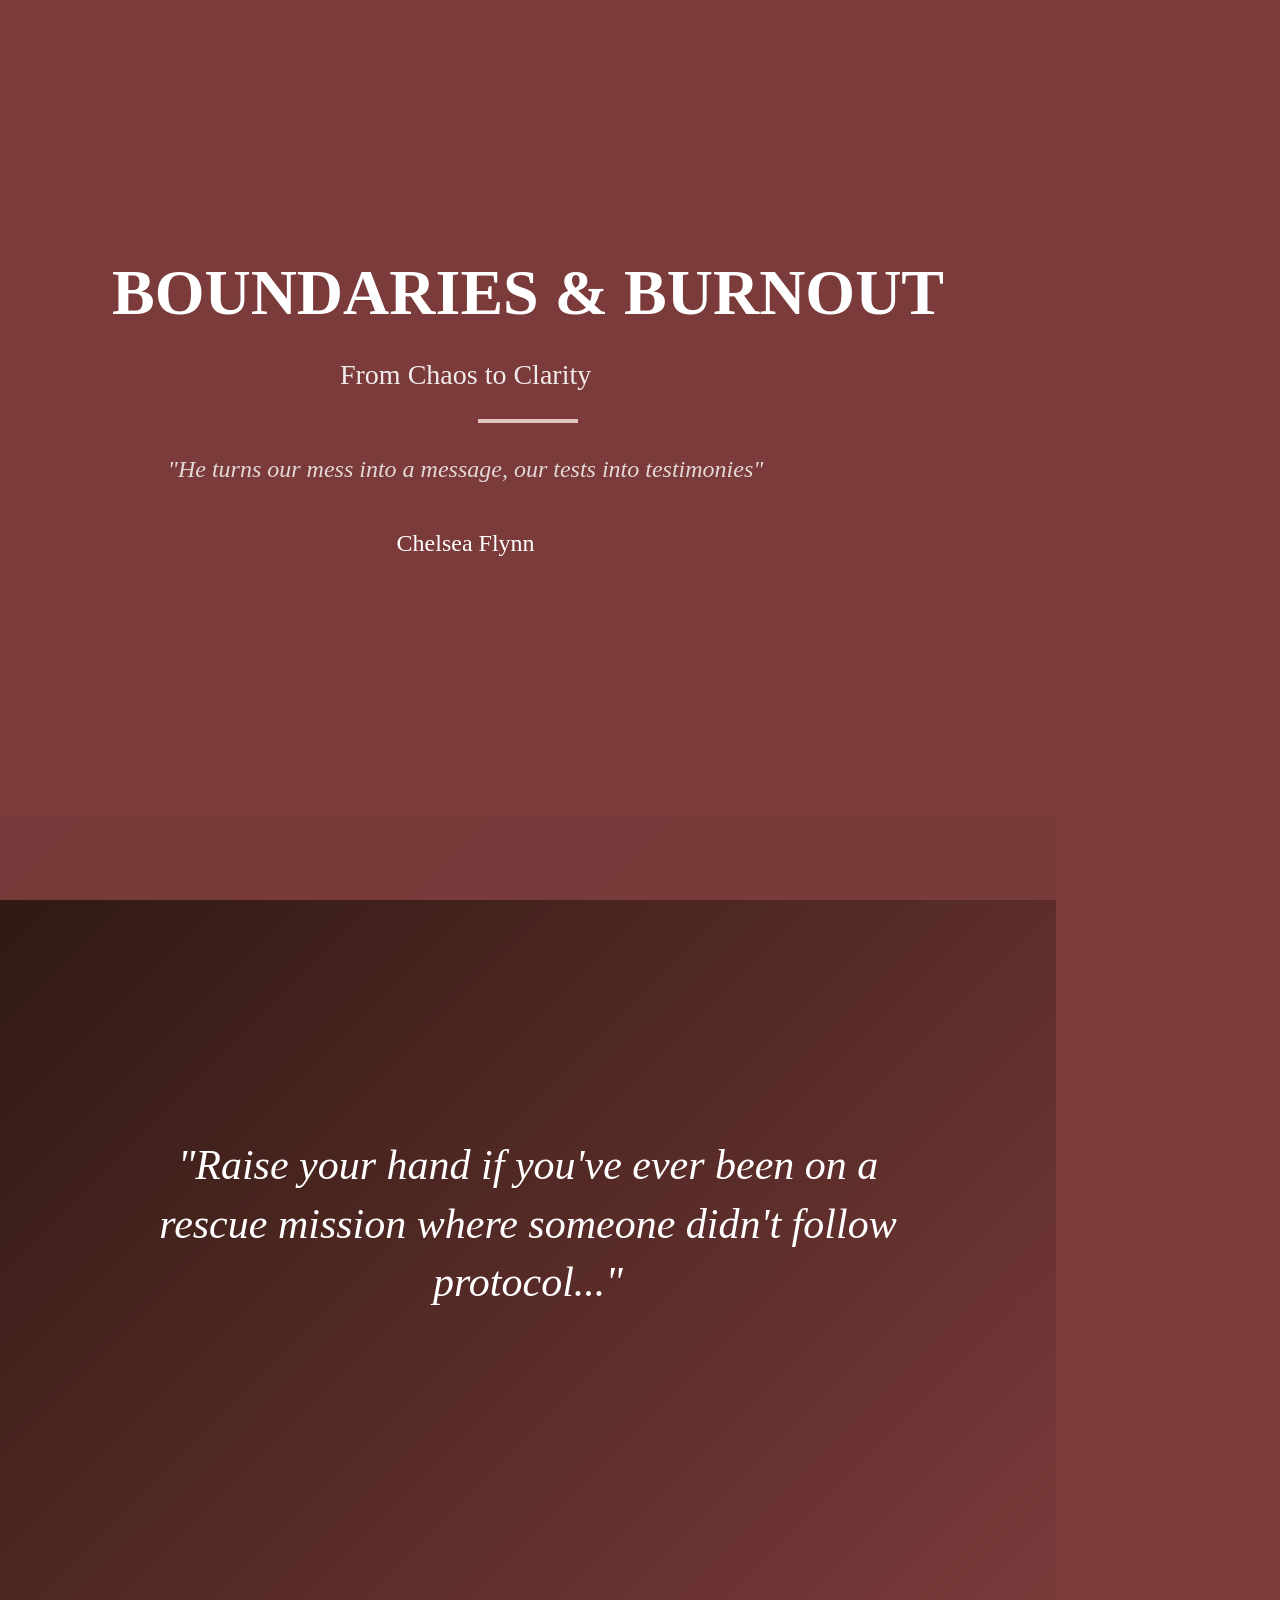
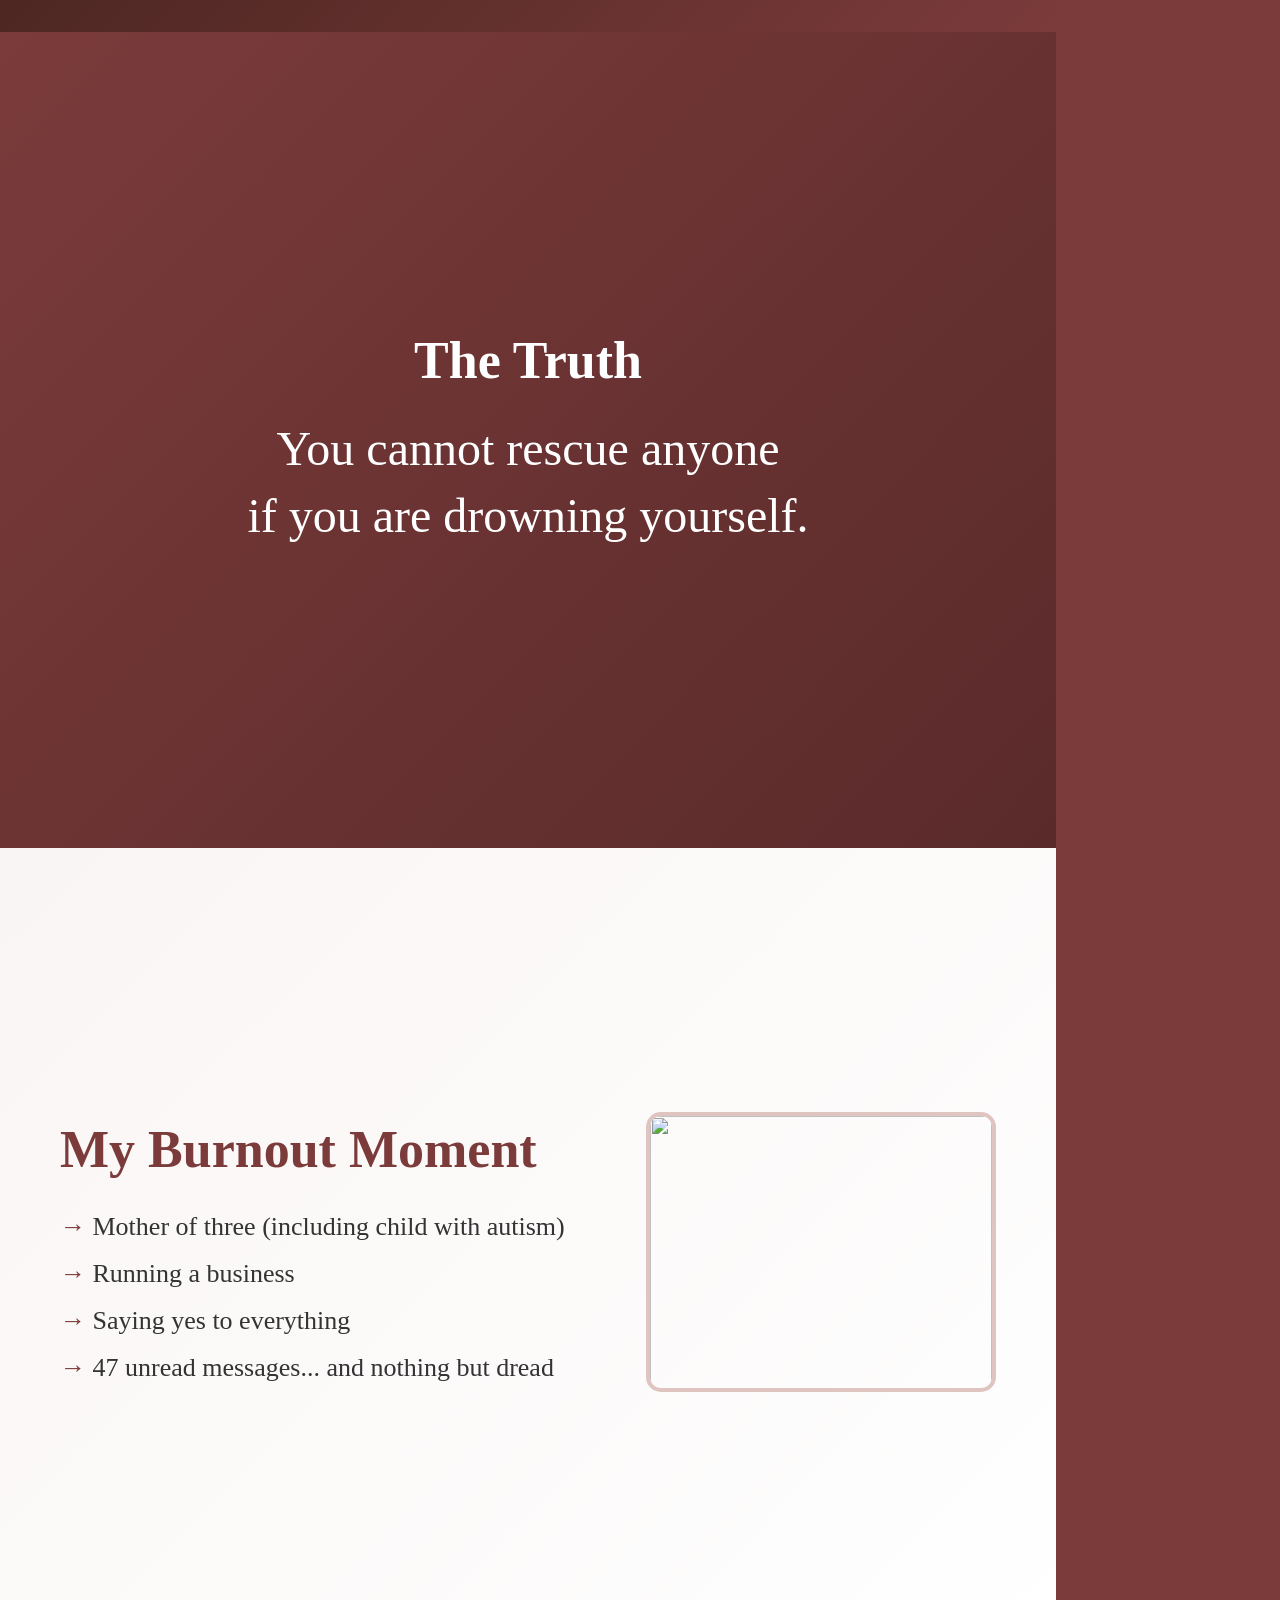
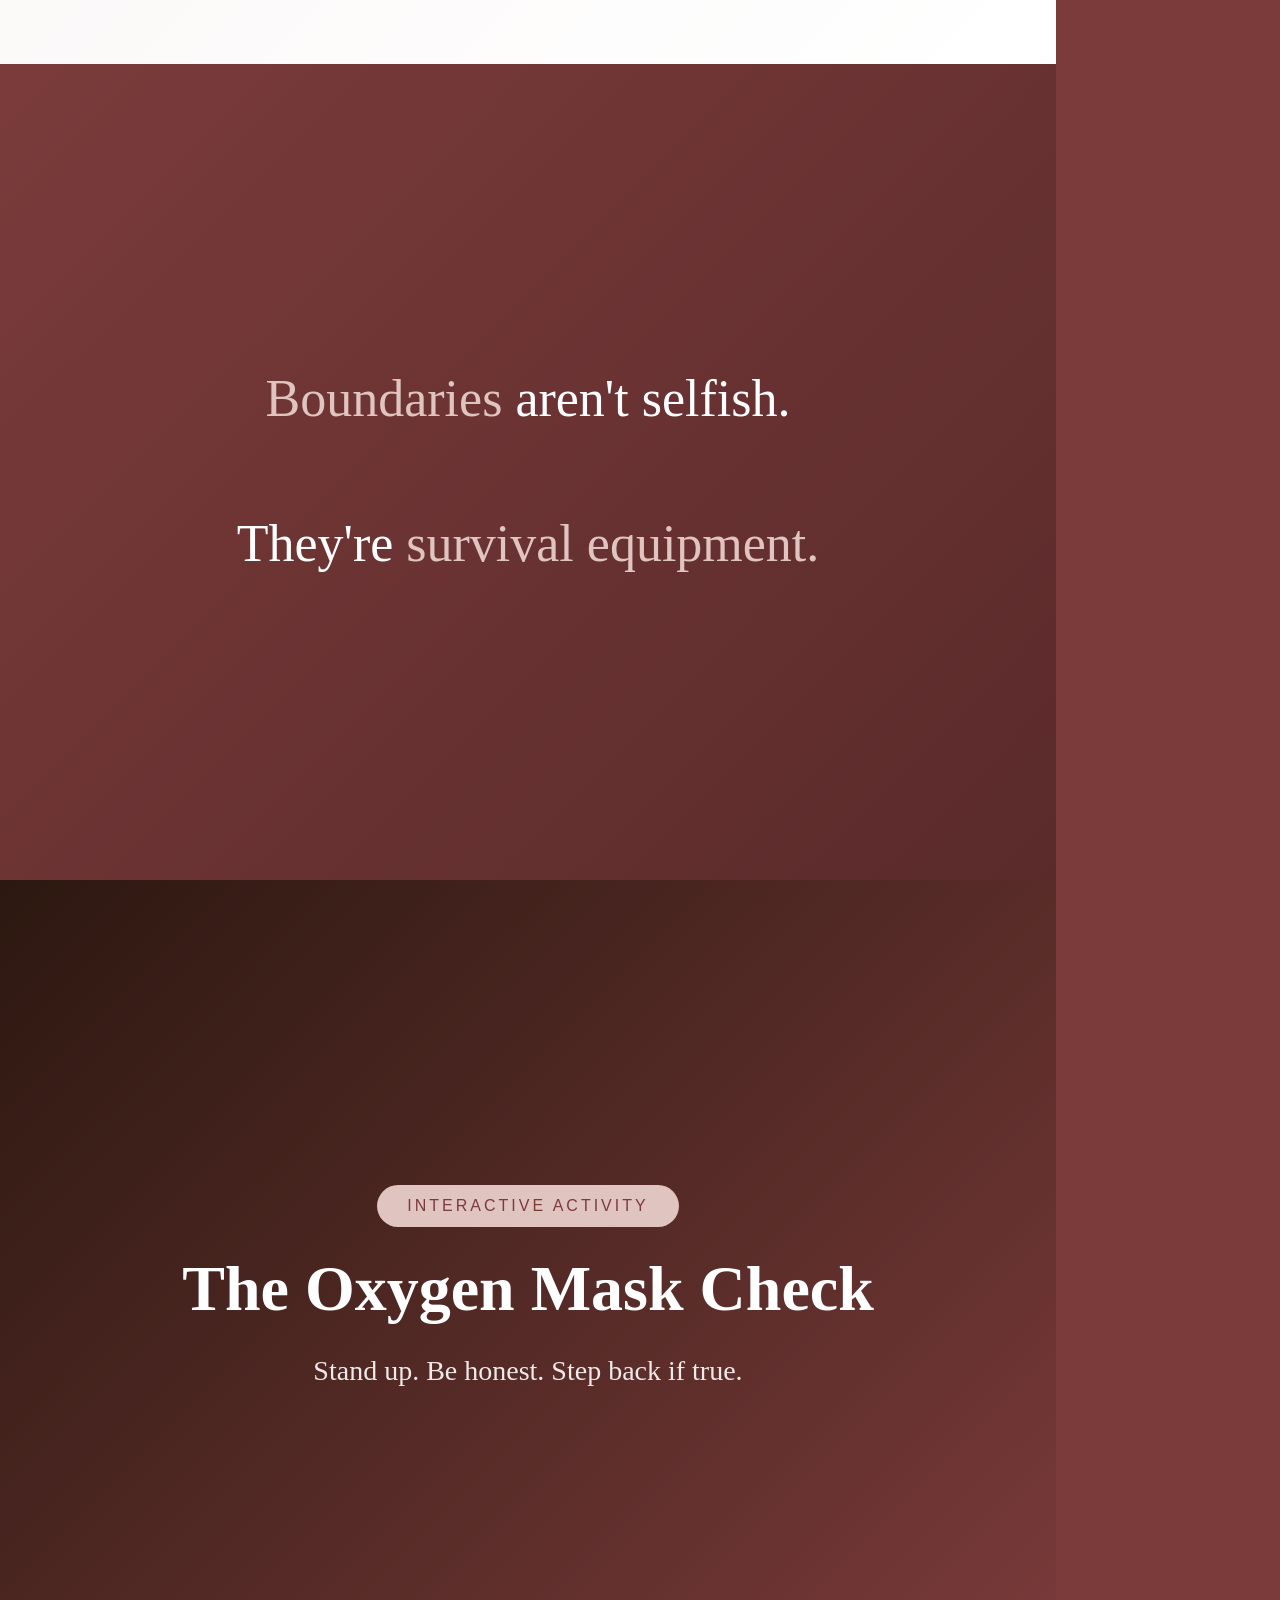
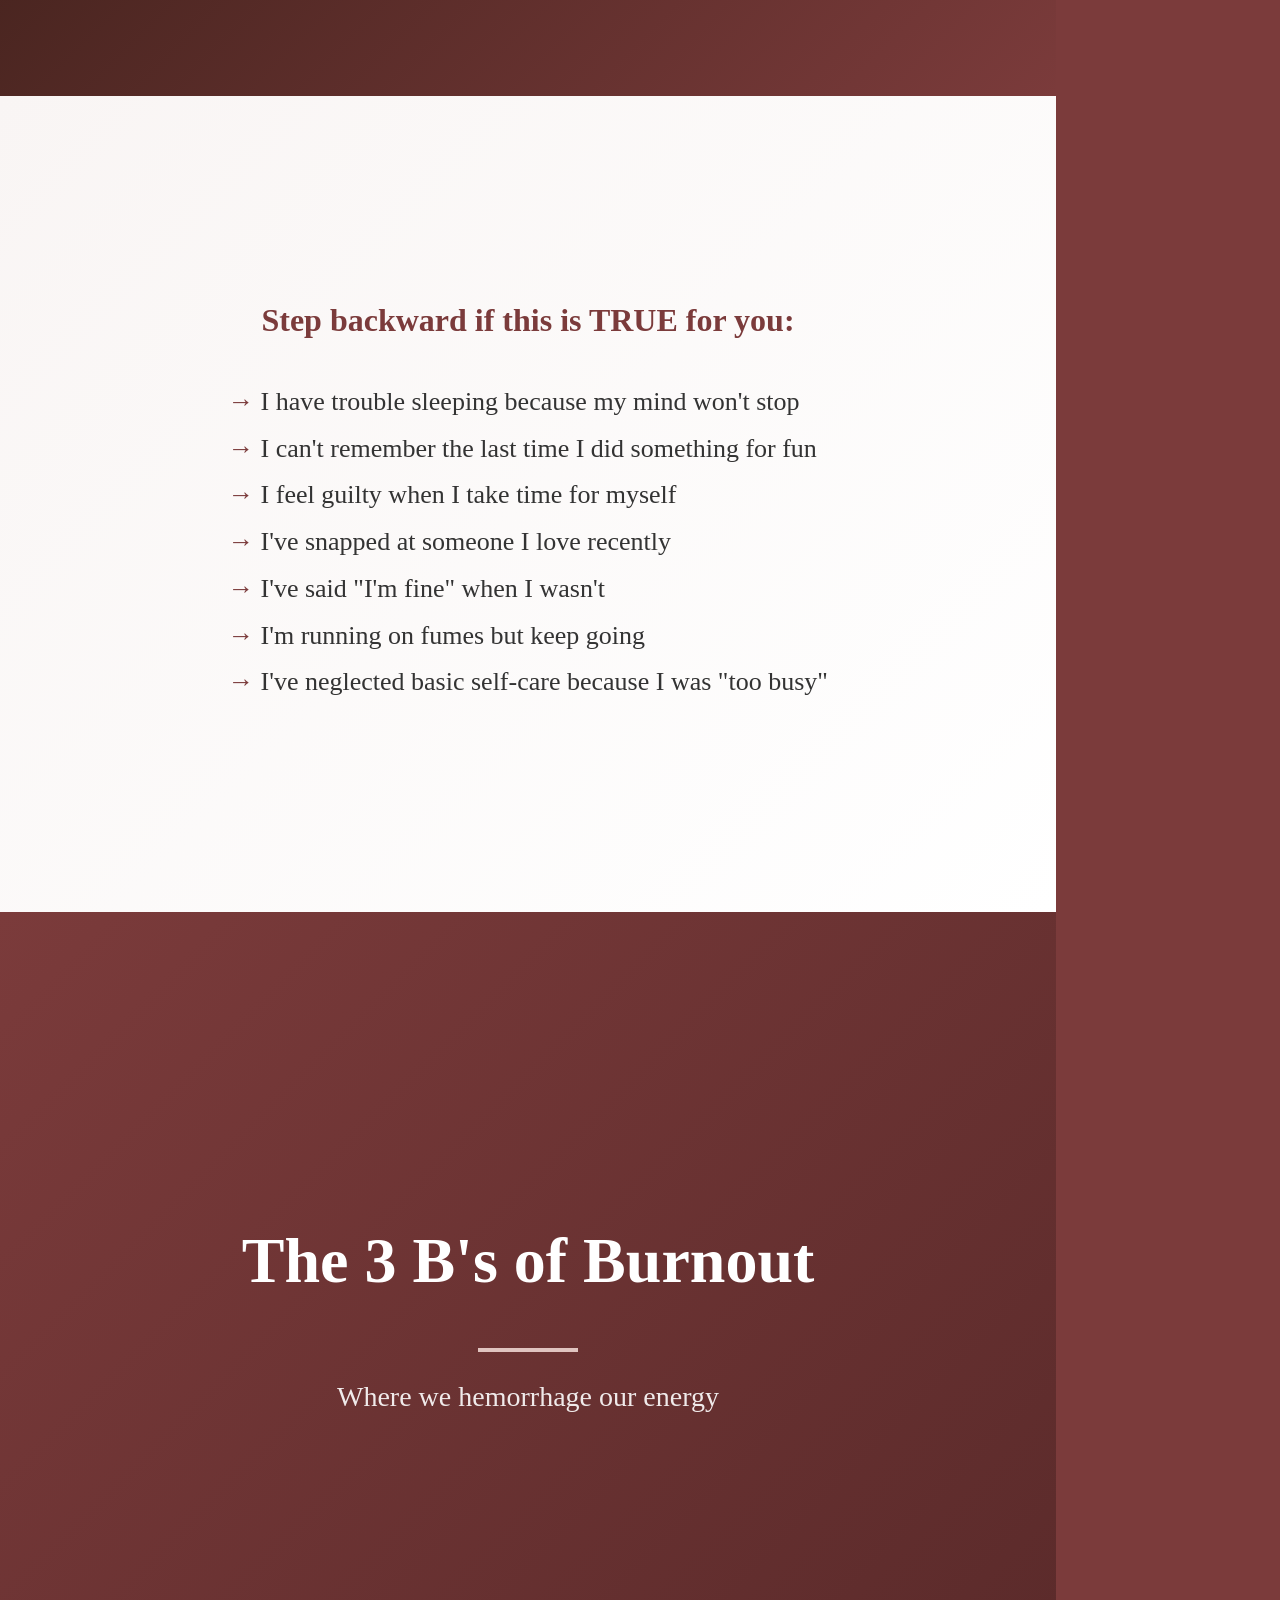
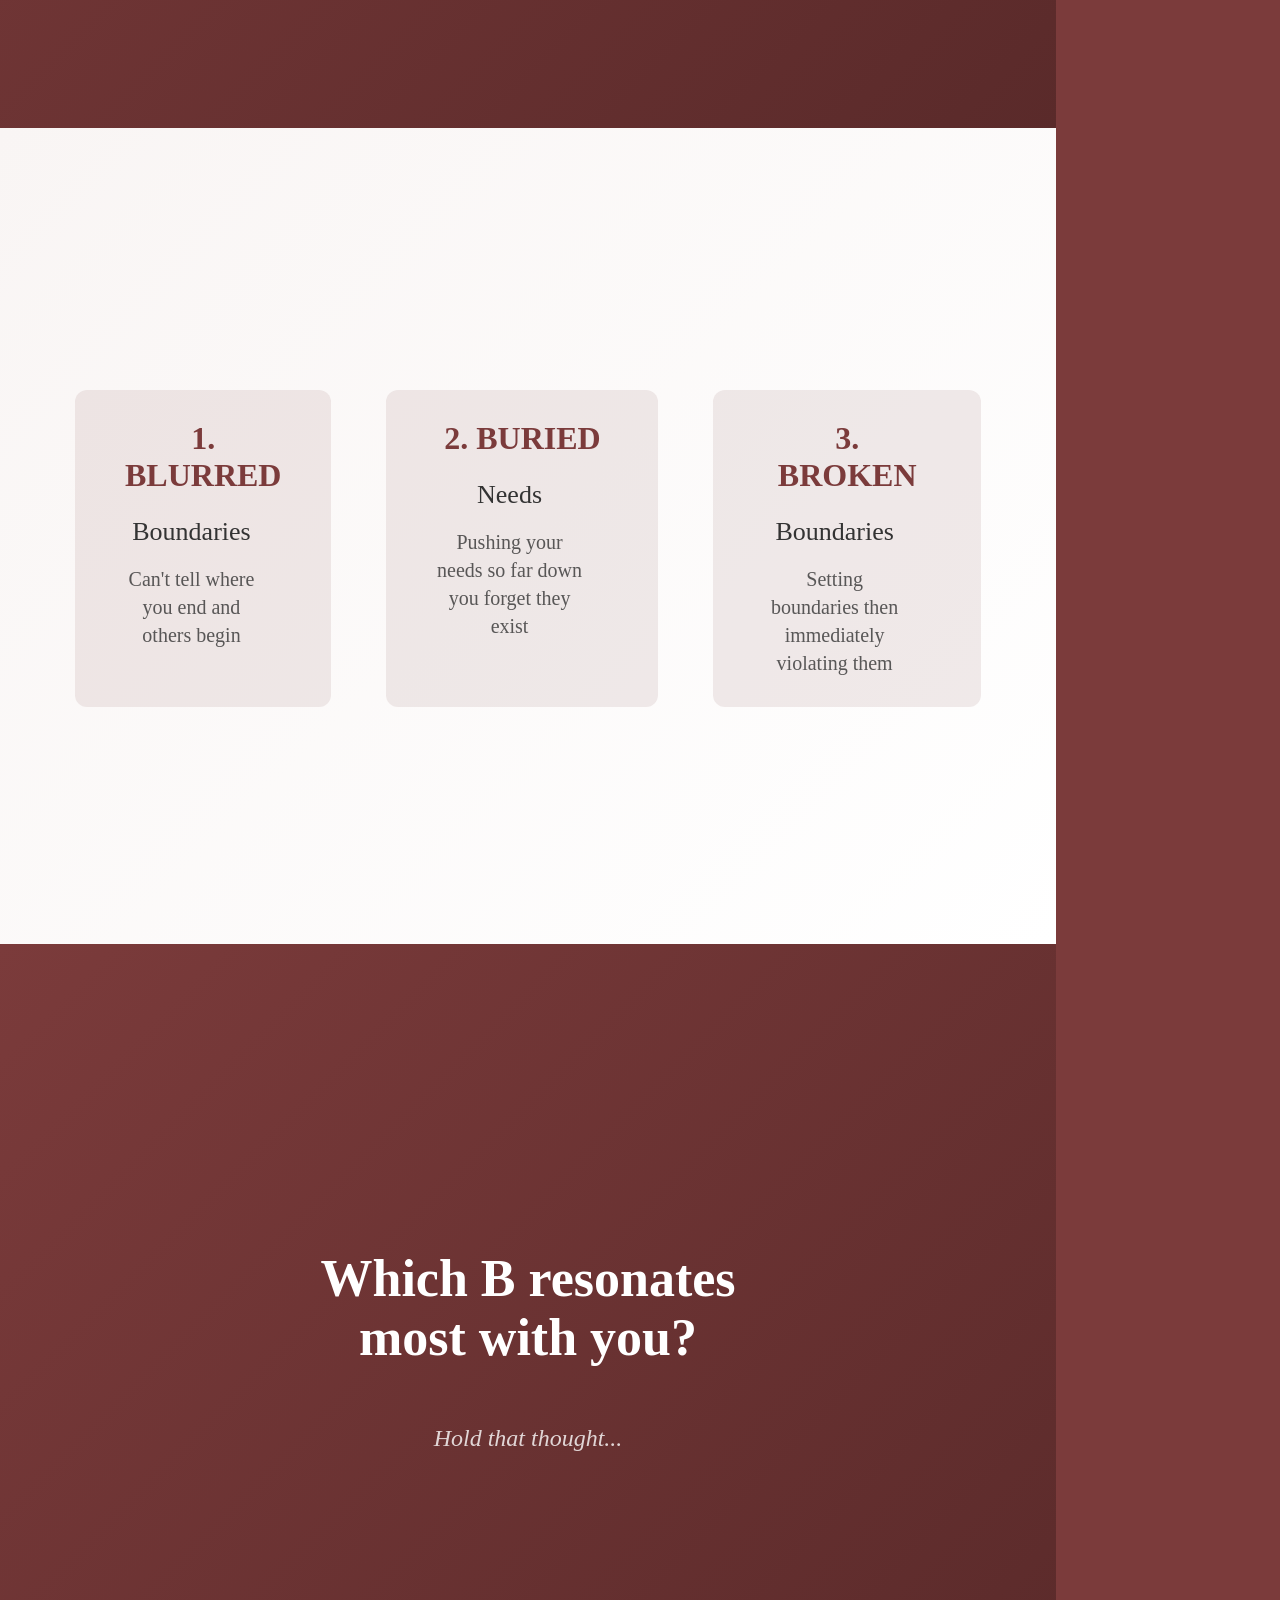
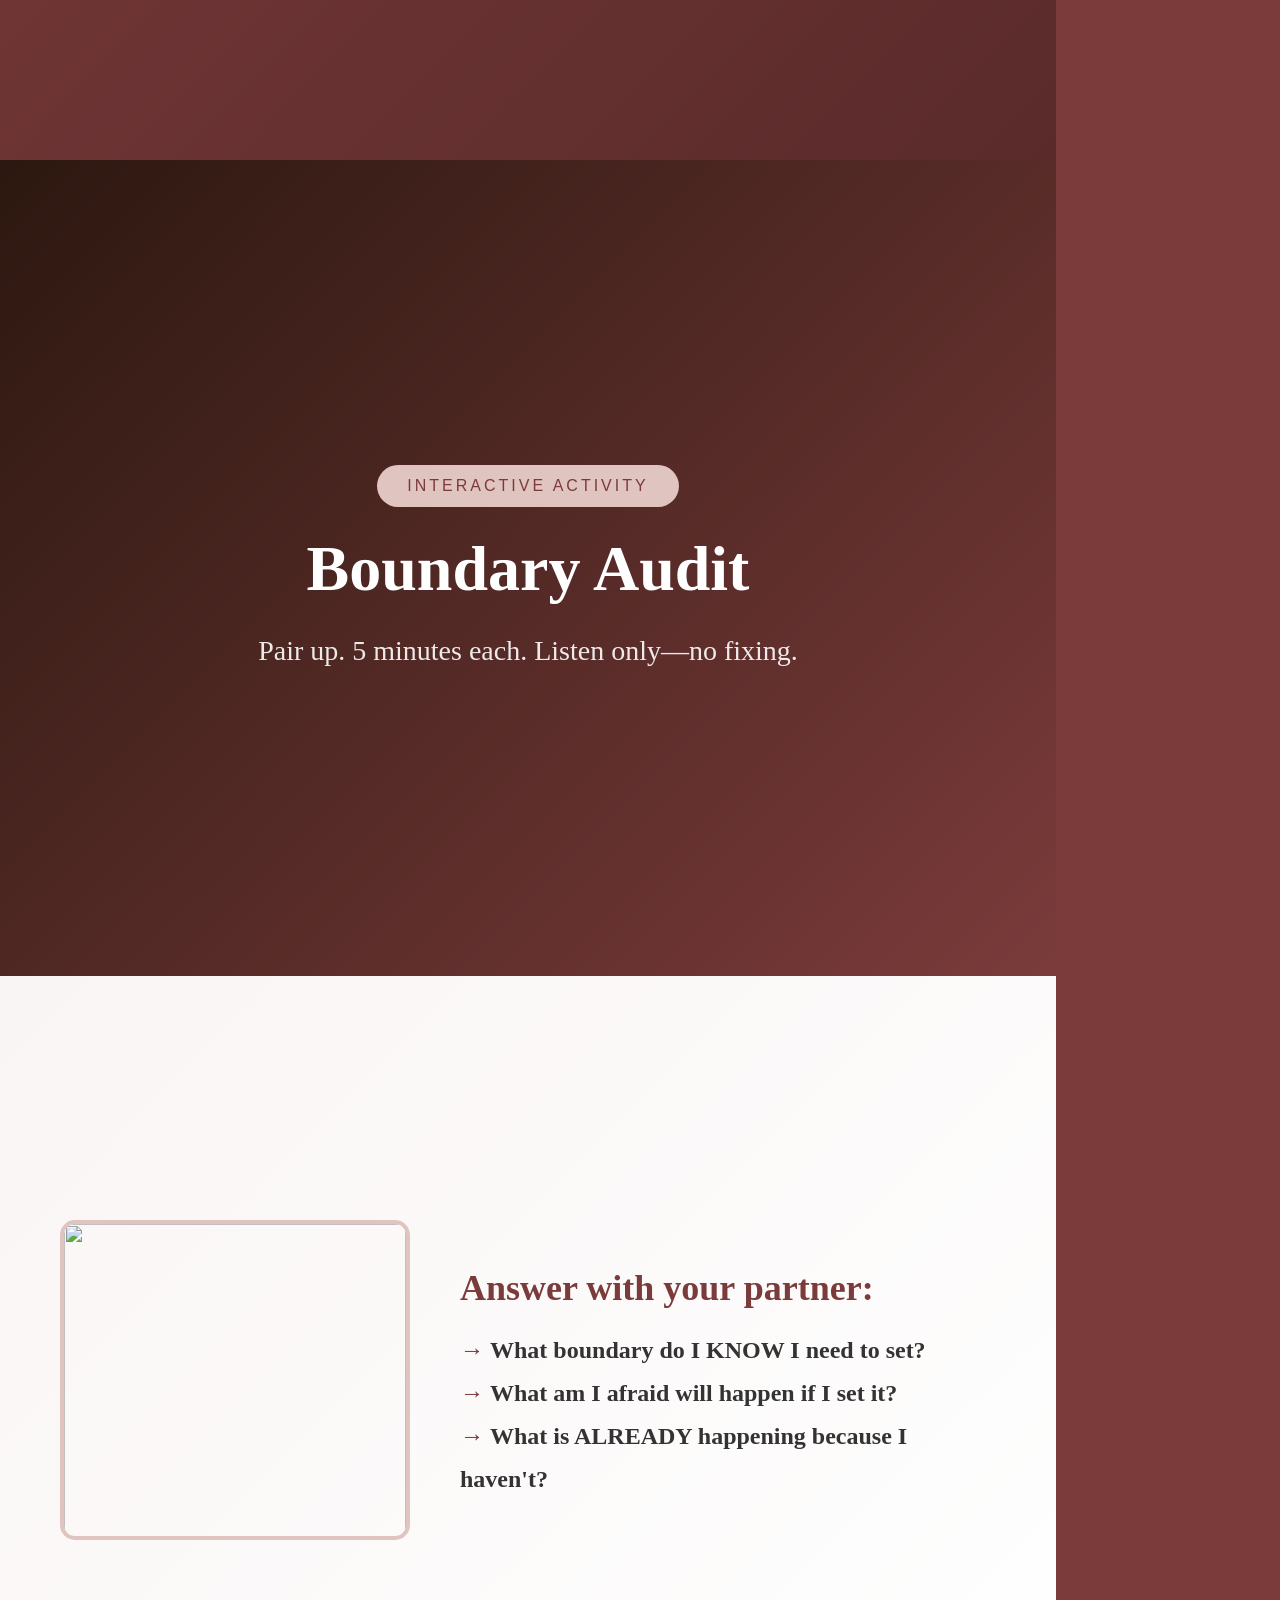
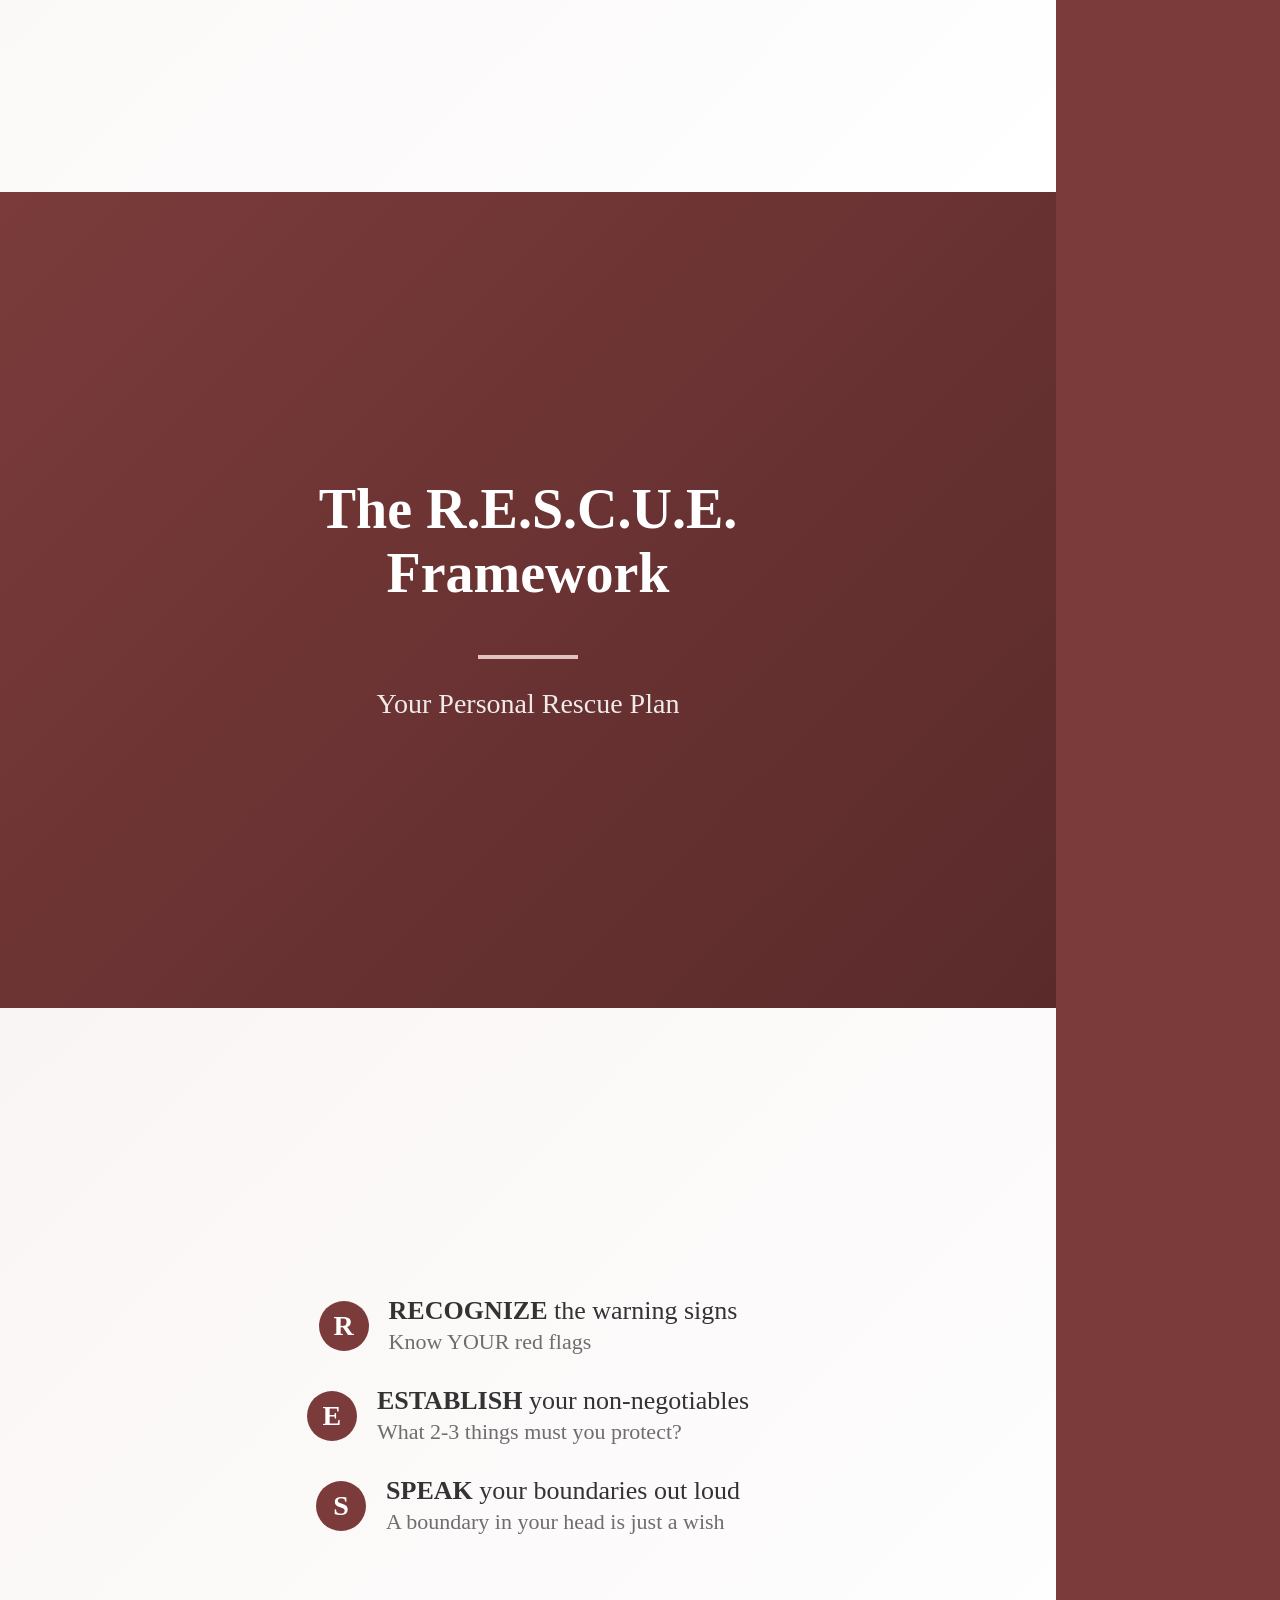
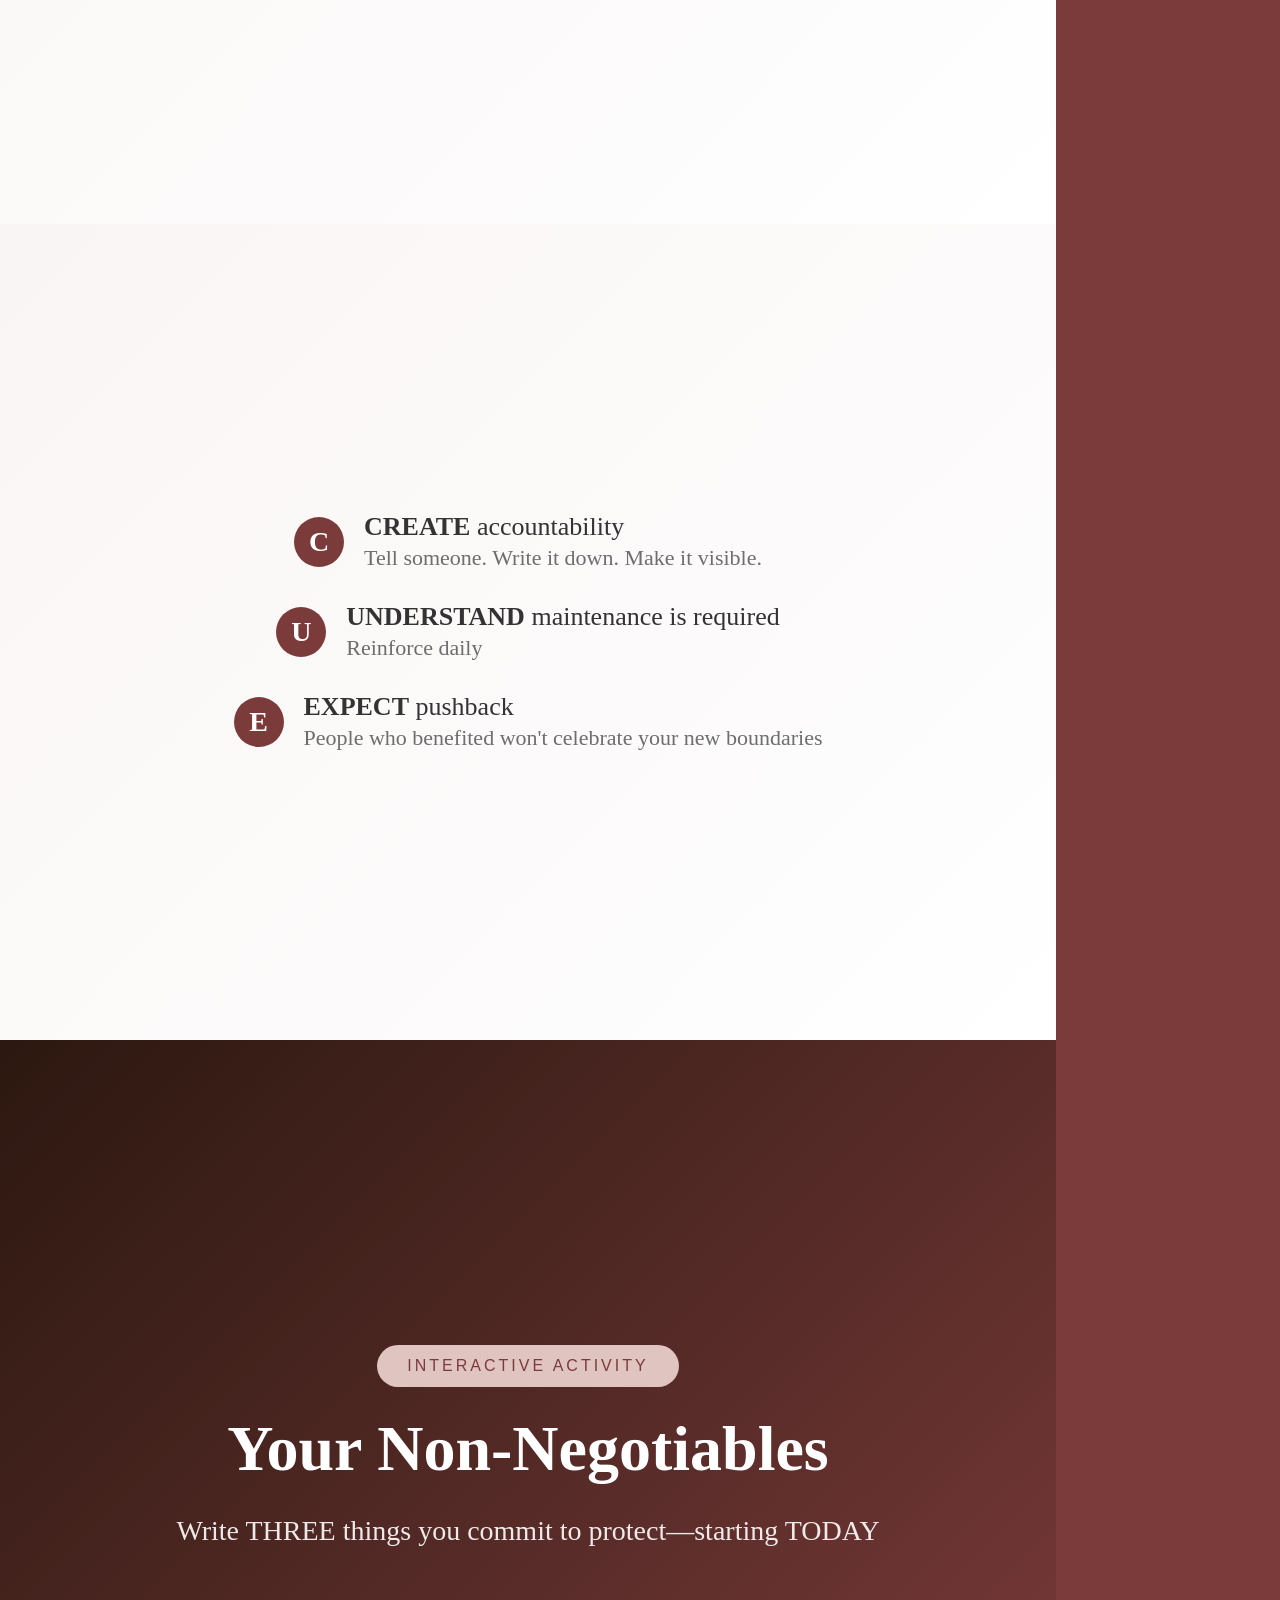
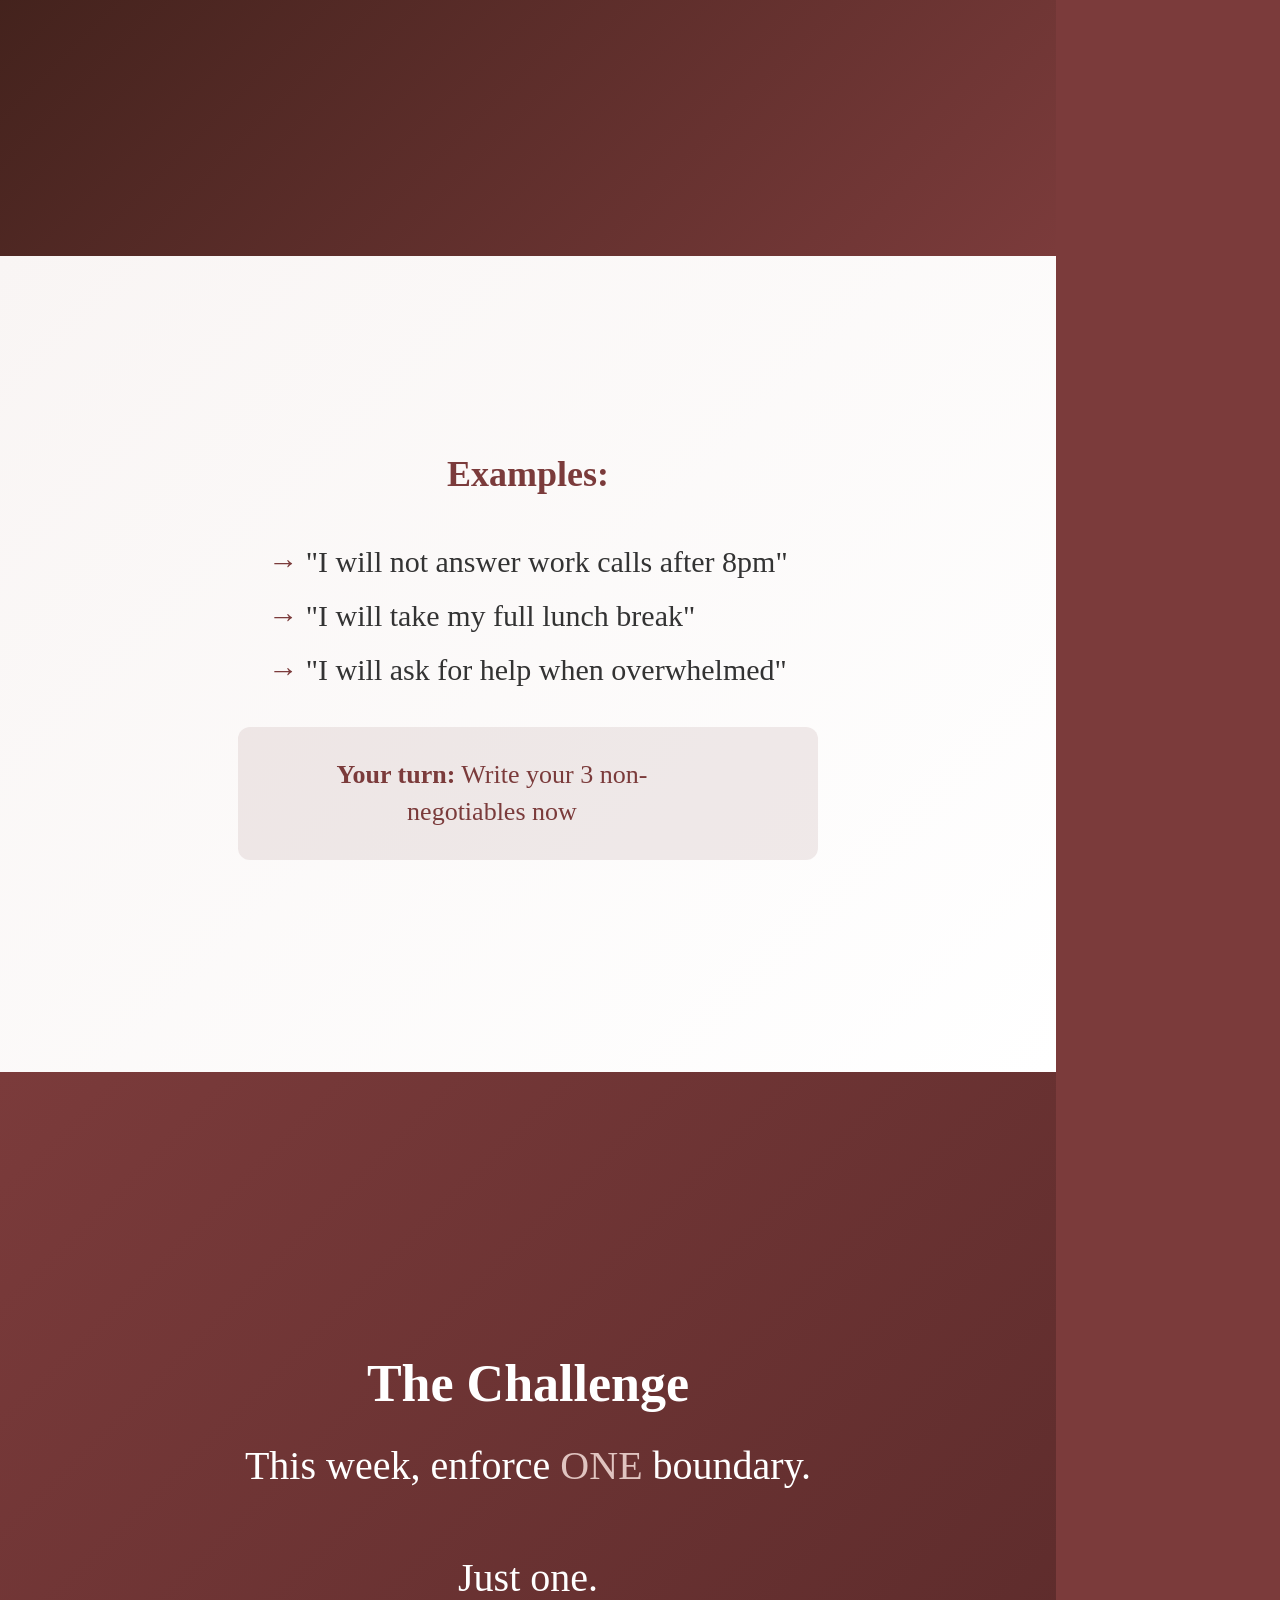
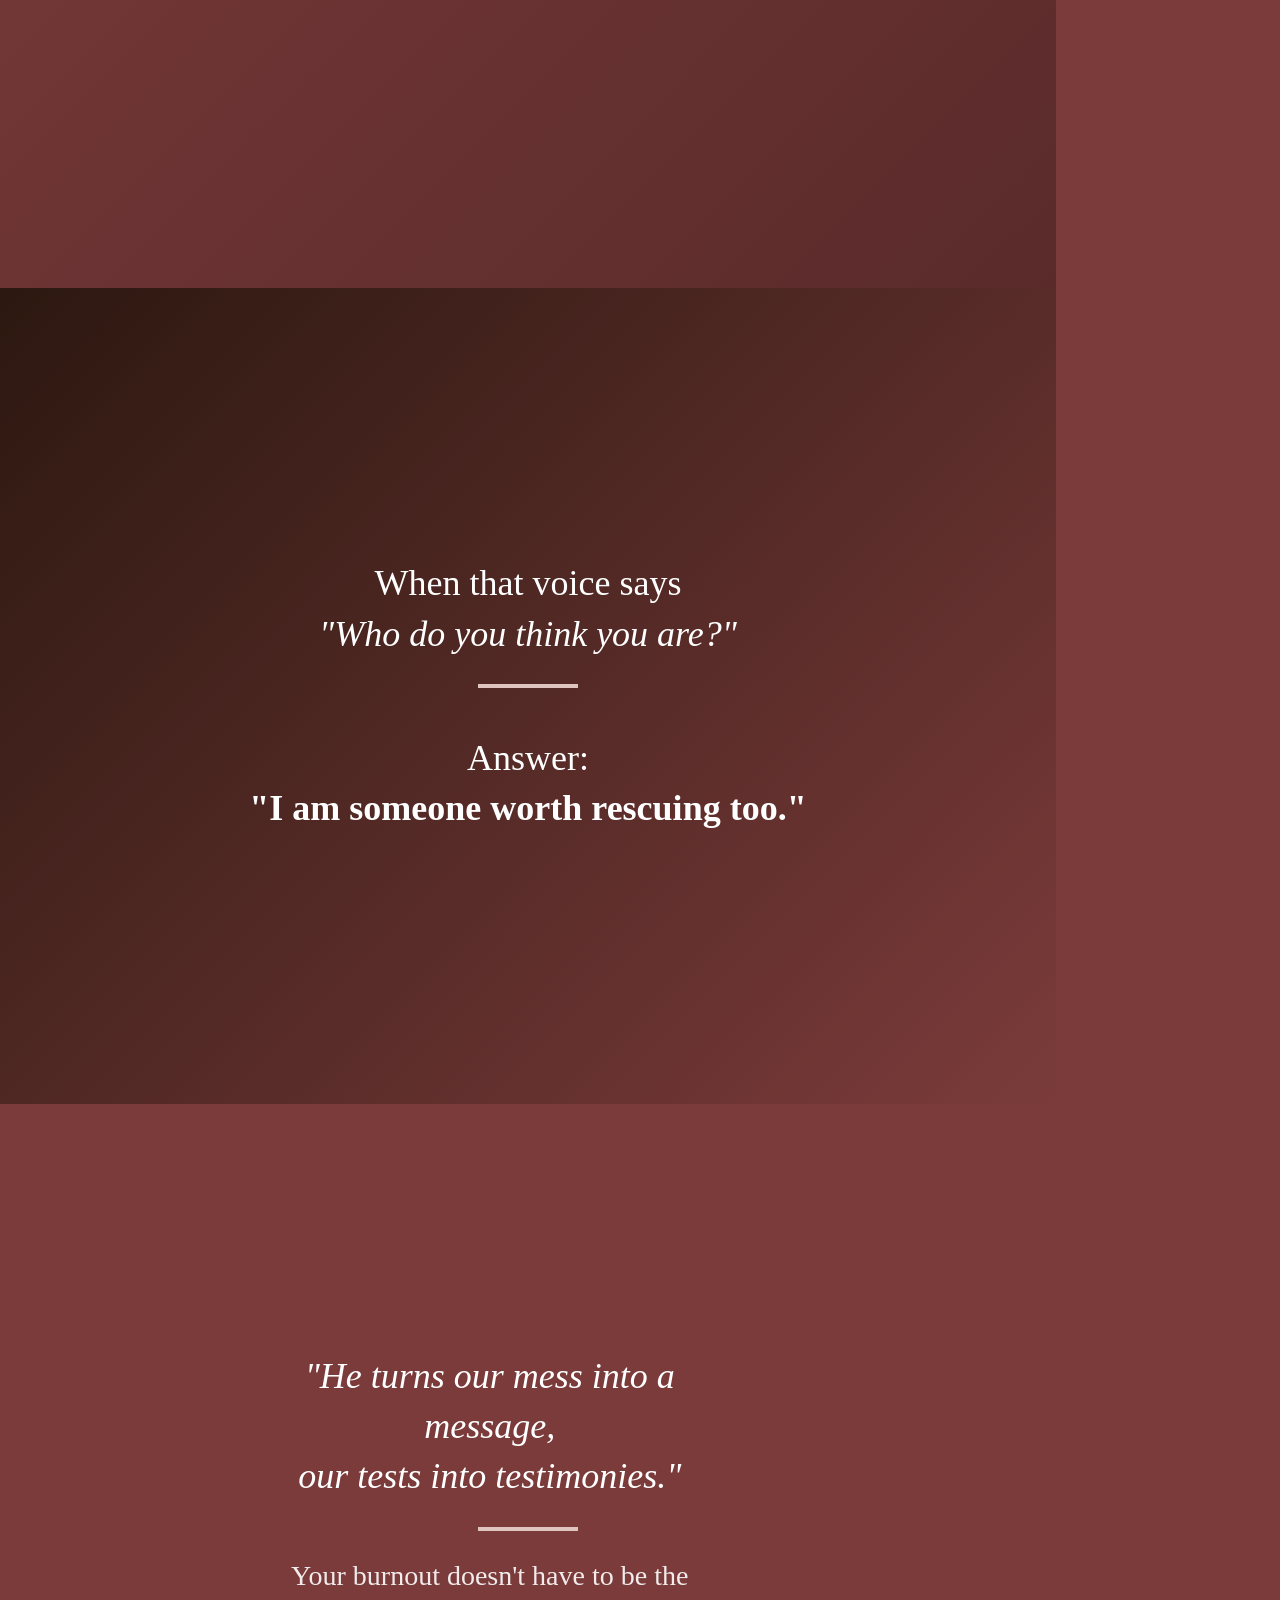
==== slides_local.html @ 6c18e359 "auto-commit for f5fe70f5-9ac1-49d2-8e41-9dcc37168f36" ====
<!DOCTYPE html>
<html>
<head>
<style>
* { margin: 0; padding: 0; box-sizing: border-box; }
html, body { width: 11in; background: #7B3B3B; }
.s { 
    width: 11in; 
    height: 8.5in; 
    background: linear-gradient(135deg, #7B3B3B, #5a2a2a); 
    display: flex; 
    flex-direction: column; 
    justify-content: center; 
    align-items: center; 
    padding: 40px 60px;
    color: white;
    font-family: Georgia, serif;
    text-align: center;
}
.s.light { background: linear-gradient(135deg, #F9F5F4, #fff); color: #333; }
.s.alt { background: linear-gradient(135deg, #2c1810, #7B3B3B); }
h1 { font-size: 64px; margin-bottom: 25px; }
h2 { font-size: 52px; margin-bottom: 25px; }
h3 { font-size: 36px; margin-bottom: 20px; }
p { font-size: 32px; line-height: 1.4; max-width: 85%; }
.subtitle { font-size: 28px; opacity: 0.9; }
.tagline { font-style: italic; font-size: 24px; margin-top: 30px; opacity: 0.8; }
ul { text-align: left; font-size: 28px; line-height: 1.8; list-style: none; }
ul li:before { content: "→ "; color: #E0C4C0; }
.s.light ul li:before { color: #7B3B3B; }
.box { background: rgba(255,255,255,0.15); padding: 30px 50px; border-radius: 12px; margin: 15px; }
.s.light .box { background: rgba(123,59,59,0.1); }
.divider { width: 100px; height: 4px; background: #E0C4C0; margin: 25px auto; }
.cols { display: flex; gap: 25px; margin-top: 25px; }
.col { flex: 1; }
.badge { background: #E0C4C0; color: #7B3B3B; padding: 12px 30px; border-radius: 25px; font-size: 16px; text-transform: uppercase; letter-spacing: 3px; margin-bottom: 25px; font-family: Arial, sans-serif; }
.letter { background: #E0C4C0; color: #7B3B3B; width: 50px; height: 50px; border-radius: 50%; display: inline-flex; align-items: center; justify-content: center; font-weight: bold; font-size: 28px; margin-right: 20px; }
.s.light .letter { background: #7B3B3B; color: white; }
.framework { text-align: left; font-size: 26px; margin: 15px 0; display: flex; align-items: center; }
.photo { width: 250px; height: 250px; border-radius: 50%; object-fit: cover; border: 5px solid #E0C4C0; margin: 20px; }
.photo-rect { width: 100%; max-width: 400px; height: 280px; object-fit: cover; border-radius: 15px; border: 4px solid #E0C4C0; }
.two-col { display: flex; align-items: center; gap: 50px; width: 100%; }
.two-col .text { flex: 1; text-align: left; }
.two-col .img { flex: 0 0 350px; }
@media print { .s { page-break-after: always; } }
</style>
</head>
<body>

<div class="s" style="background-image: url('file:///app/img3.jpg'); background-size: cover; background-position: center;">
<div style="position:absolute;inset:0;background:rgba(123,59,59,0.8);"></div>
<div style="position:relative;z-index:1;text-align:center;">
<h1>BOUNDARIES & BURNOUT</h1>
<p class="subtitle">From Chaos to Clarity</p>
<div class="divider"></div>
<p class="tagline">"He turns our mess into a message, our tests into testimonies"</p>
<p style="margin-top:40px;font-size:24px;">Chelsea Flynn</p>
</div>
</div>

<div class="s alt"><p style="font-size:42px; font-style:italic;">"Raise your hand if you've ever been on a rescue mission where someone didn't follow protocol..."</p></div>

<div class="s">
<h2>The Truth</h2>
<p style="font-size:48px;">You cannot rescue anyone<br>if you are drowning yourself.</p>
</div>

<div class="s light">
<div class="two-col">
<div class="text">
<h2 style="color:#7B3B3B;">My Burnout Moment</h2>
<ul style="font-size:26px;">
<li>Mother of three (including child with autism)</li>
<li>Running a business</li>
<li>Saying yes to everything</li>
<li>47 unread messages... and nothing but dread</li>
</ul>
</div>
<div class="img">
<img src="file:///app/img4.jpg" class="photo-rect">
</div>
</div>
</div>

<div class="s"><p style="font-size:52px;"><span style="color:#E0C4C0;">Boundaries</span> aren't selfish.<br><br>They're <span style="color:#E0C4C0;">survival equipment.</span></p></div>

<div class="s alt"><div class="badge">Interactive Activity</div><h1>The Oxygen Mask Check</h1><p class="subtitle">Stand up. Be honest. Step back if true.</p></div>

<div class="s light">
<h3 style="color:#7B3B3B;font-size:32px;">Step backward if this is TRUE for you:</h3>
<ul style="font-size:26px;margin-top:20px;">
<li>I have trouble sleeping because my mind won't stop</li>
<li>I can't remember the last time I did something for fun</li>
<li>I feel guilty when I take time for myself</li>
<li>I've snapped at someone I love recently</li>
<li>I've said "I'm fine" when I wasn't</li>
<li>I'm running on fumes but keep going</li>
<li>I've neglected basic self-care because I was "too busy"</li>
</ul>
</div>

<div class="s"><h1>The 3 B's of Burnout</h1><div class="divider"></div><p class="subtitle">Where we hemorrhage our energy</p></div>

<div class="s light">
<div class="cols">
<div class="box">
<h3 style="color:#7B3B3B;font-size:32px;">1. BLURRED</h3>
<p style="font-size:26px;">Boundaries</p>
<p style="font-size:20px;margin-top:15px;opacity:0.8;">Can't tell where you end and others begin</p>
</div>
<div class="box">
<h3 style="color:#7B3B3B;font-size:32px;">2. BURIED</h3>
<p style="font-size:26px;">Needs</p>
<p style="font-size:20px;margin-top:15px;opacity:0.8;">Pushing your needs so far down you forget they exist</p>
</div>
<div class="box">
<h3 style="color:#7B3B3B;font-size:32px;">3. BROKEN</h3>
<p style="font-size:26px;">Boundaries</p>
<p style="font-size:20px;margin-top:15px;opacity:0.8;">Setting boundaries then immediately violating them</p>
</div>
</div>
</div>

<div class="s"><h2>Which B resonates<br>most with you?</h2><p class="tagline">Hold that thought...</p></div>

<div class="s alt"><div class="badge">Interactive Activity</div><h1>Boundary Audit</h1><p class="subtitle">Pair up. 5 minutes each. Listen only—no fixing.</p></div>

<div class="s light">
<div class="two-col">
<div class="img">
<img src="file:///app/img1.jpg" class="photo-rect" style="height:320px;">
</div>
<div class="text">
<h3 style="color:#7B3B3B;">Answer with your partner:</h3>
<ul style="font-size:24px;">
<li><strong>What boundary do I KNOW I need to set?</strong></li>
<li><strong>What am I afraid will happen if I set it?</strong></li>
<li><strong>What is ALREADY happening because I haven't?</strong></li>
</ul>
</div>
</div>
</div>

<div class="s"><h1 style="font-size:56px;">The R.E.S.C.U.E.<br>Framework</h1><div class="divider"></div><p class="subtitle">Your Personal Rescue Plan</p></div>

<div class="s light">
<div class="framework"><span class="letter">R</span><div><strong>RECOGNIZE</strong> the warning signs<br><span style="opacity:0.7;font-size:22px;">Know YOUR red flags</span></div></div>
<div class="framework"><span class="letter">E</span><div><strong>ESTABLISH</strong> your non-negotiables<br><span style="opacity:0.7;font-size:22px;">What 2-3 things must you protect?</span></div></div>
<div class="framework"><span class="letter">S</span><div><strong>SPEAK</strong> your boundaries out loud<br><span style="opacity:0.7;font-size:22px;">A boundary in your head is just a wish</span></div></div>
</div>

<div class="s light">
<div class="framework"><span class="letter">C</span><div><strong>CREATE</strong> accountability<br><span style="opacity:0.7;font-size:22px;">Tell someone. Write it down. Make it visible.</span></div></div>
<div class="framework"><span class="letter">U</span><div><strong>UNDERSTAND</strong> maintenance is required<br><span style="opacity:0.7;font-size:22px;">Reinforce daily</span></div></div>
<div class="framework"><span class="letter">E</span><div><strong>EXPECT</strong> pushback<br><span style="opacity:0.7;font-size:22px;">People who benefited won't celebrate your new boundaries</span></div></div>
</div>

<div class="s alt"><div class="badge">Interactive Activity</div><h1>Your Non-Negotiables</h1><p class="subtitle">Write THREE things you commit to protect—starting TODAY</p></div>

<div class="s light">
<h3 style="color:#7B3B3B;font-size:36px;">Examples:</h3>
<ul style="font-size:30px;margin-top:20px;">
<li>"I will not answer work calls after 8pm"</li>
<li>"I will take my full lunch break"</li>
<li>"I will ask for help when overwhelmed"</li>
</ul>
<div class="box" style="margin-top:30px;">
<p style="font-size:26px;color:#7B3B3B;"><strong>Your turn:</strong> Write your 3 non-negotiables now</p>
</div>
</div>

<div class="s"><h2>The Challenge</h2><p style="font-size:40px;">This week, enforce <span style="color:#E0C4C0;">ONE</span> boundary.<br><br>Just one.</p></div>

<div class="s alt">
<p style="font-size:36px;">When that voice says<br><em>"Who do you think you are?"</em></p>
<div class="divider"></div>
<p style="font-size:36px;margin-top:20px;">Answer:<br><strong>"I am someone worth rescuing too."</strong></p>
</div>

<div class="s" style="background-image: url('file:///app/img2.jpg'); background-size: cover; background-position: center;">
<div style="position:absolute;inset:0;background:rgba(123,59,59,0.8);"></div>
<div style="position:relative;z-index:1;">
<p style="font-size:36px;font-style:italic;">"He turns our mess into a message,<br>our tests into testimonies."</p>
<div class="divider"></div>
<p class="subtitle">Your burnout doesn't have to be the end.<br>It can be the beginning.</p>
</div>
</div>

<div class="s"><h1>Now go rescue yourselves.</h1><p class="subtitle" style="margin-top:25px;font-size:32px;">You've earned it.</p><div class="divider"></div><p style="margin-top:40px;font-size:22px;"><strong>Chelsea Flynn</strong><br>Catholic Speaker & Life Transformation Coach<br>www.chelseaflynn.com</p></div>

<div class="s light">
<h2 style="color:#7B3B3B;">Let's Connect</h2>
<div class="divider" style="background:#7B3B3B;"></div>
<div class="two-col" style="margin-top:30px;">
<div class="text" style="text-align:center;">
<p style="font-size:26px;">
<strong>Website:</strong> www.chelseaflynn.com<br><br>
<strong>Email:</strong> transform@chelseaflynncoaching.com<br><br>
<strong>Book a Discovery Call:</strong><br>calendly.com/chelseaflynncoaching
</p>
<p class="tagline" style="color:#7B3B3B;margin-top:30px;">"He turns our mess into a message,<br>our tests into testimonies"</p>
</div>
<div class="img">
<img src="file:///app/img4.jpg" class="photo">
</div>
</div>
</div>

</body>
</html>
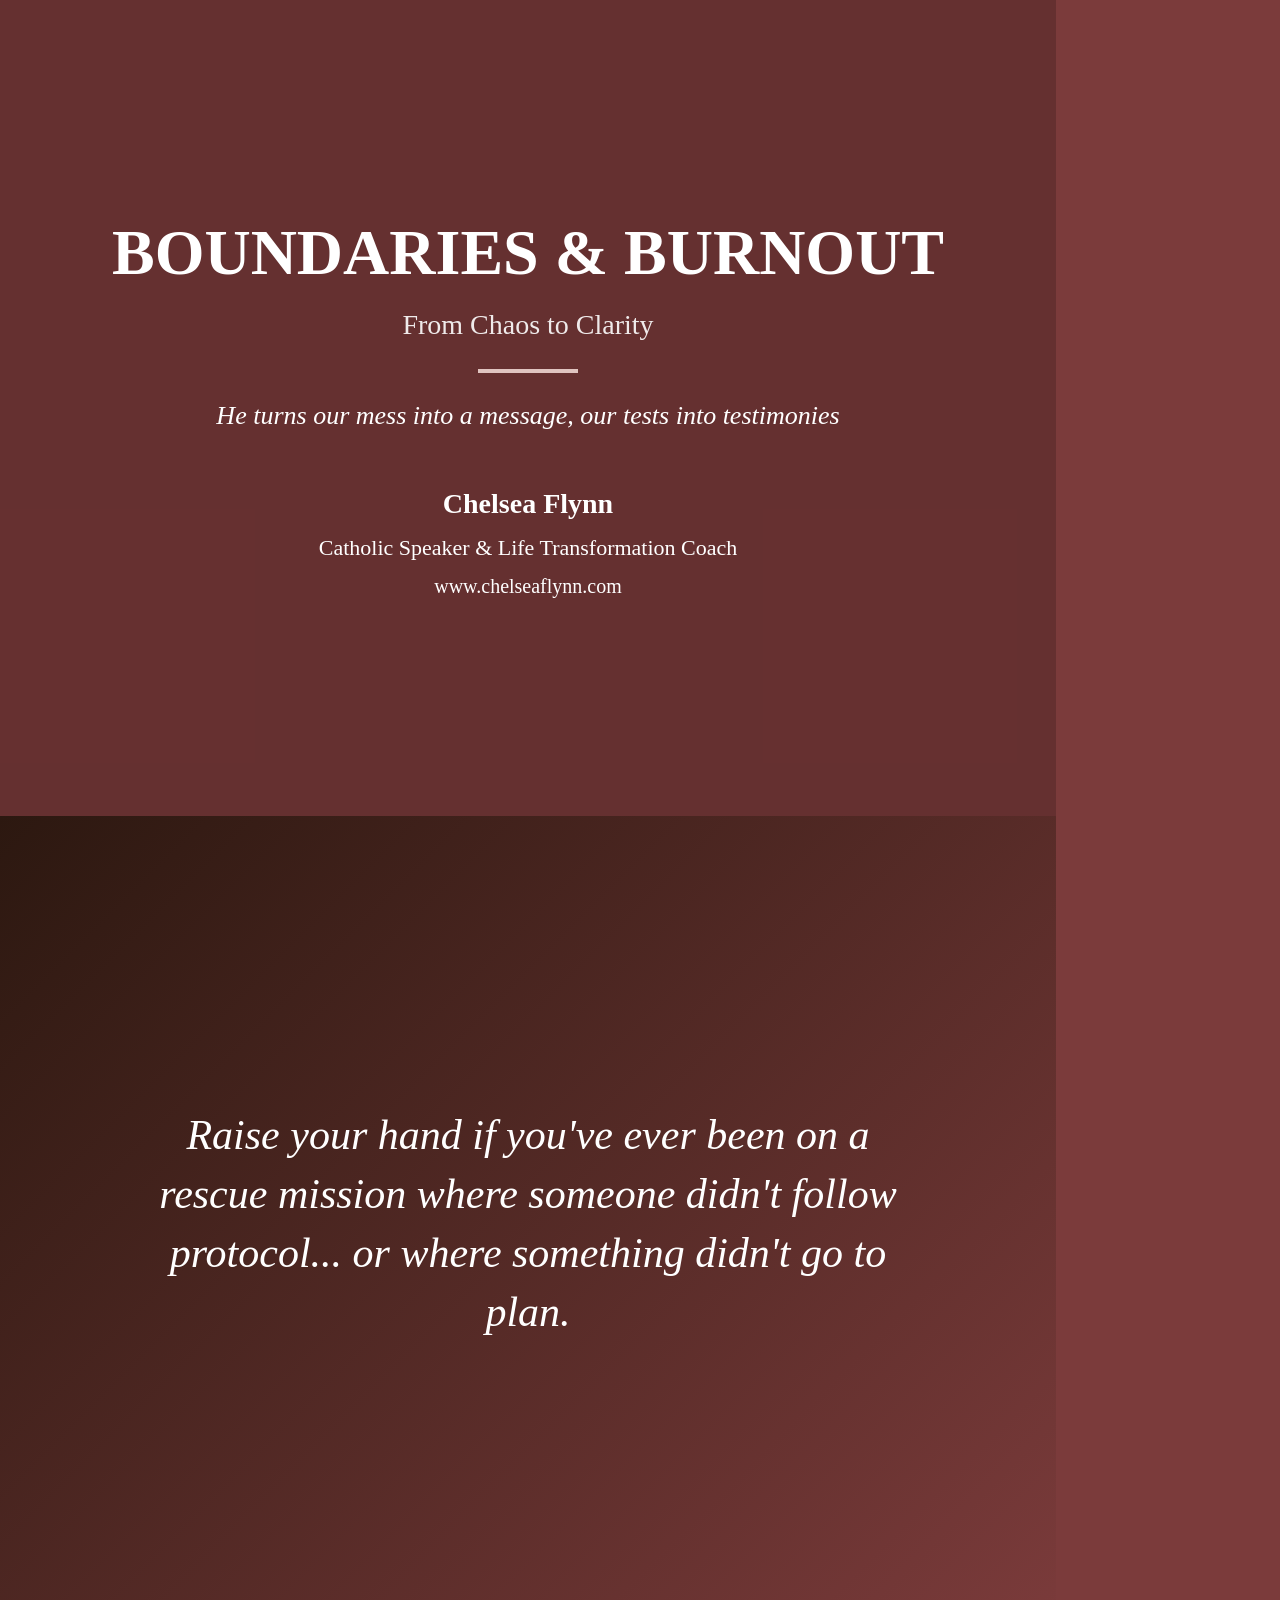
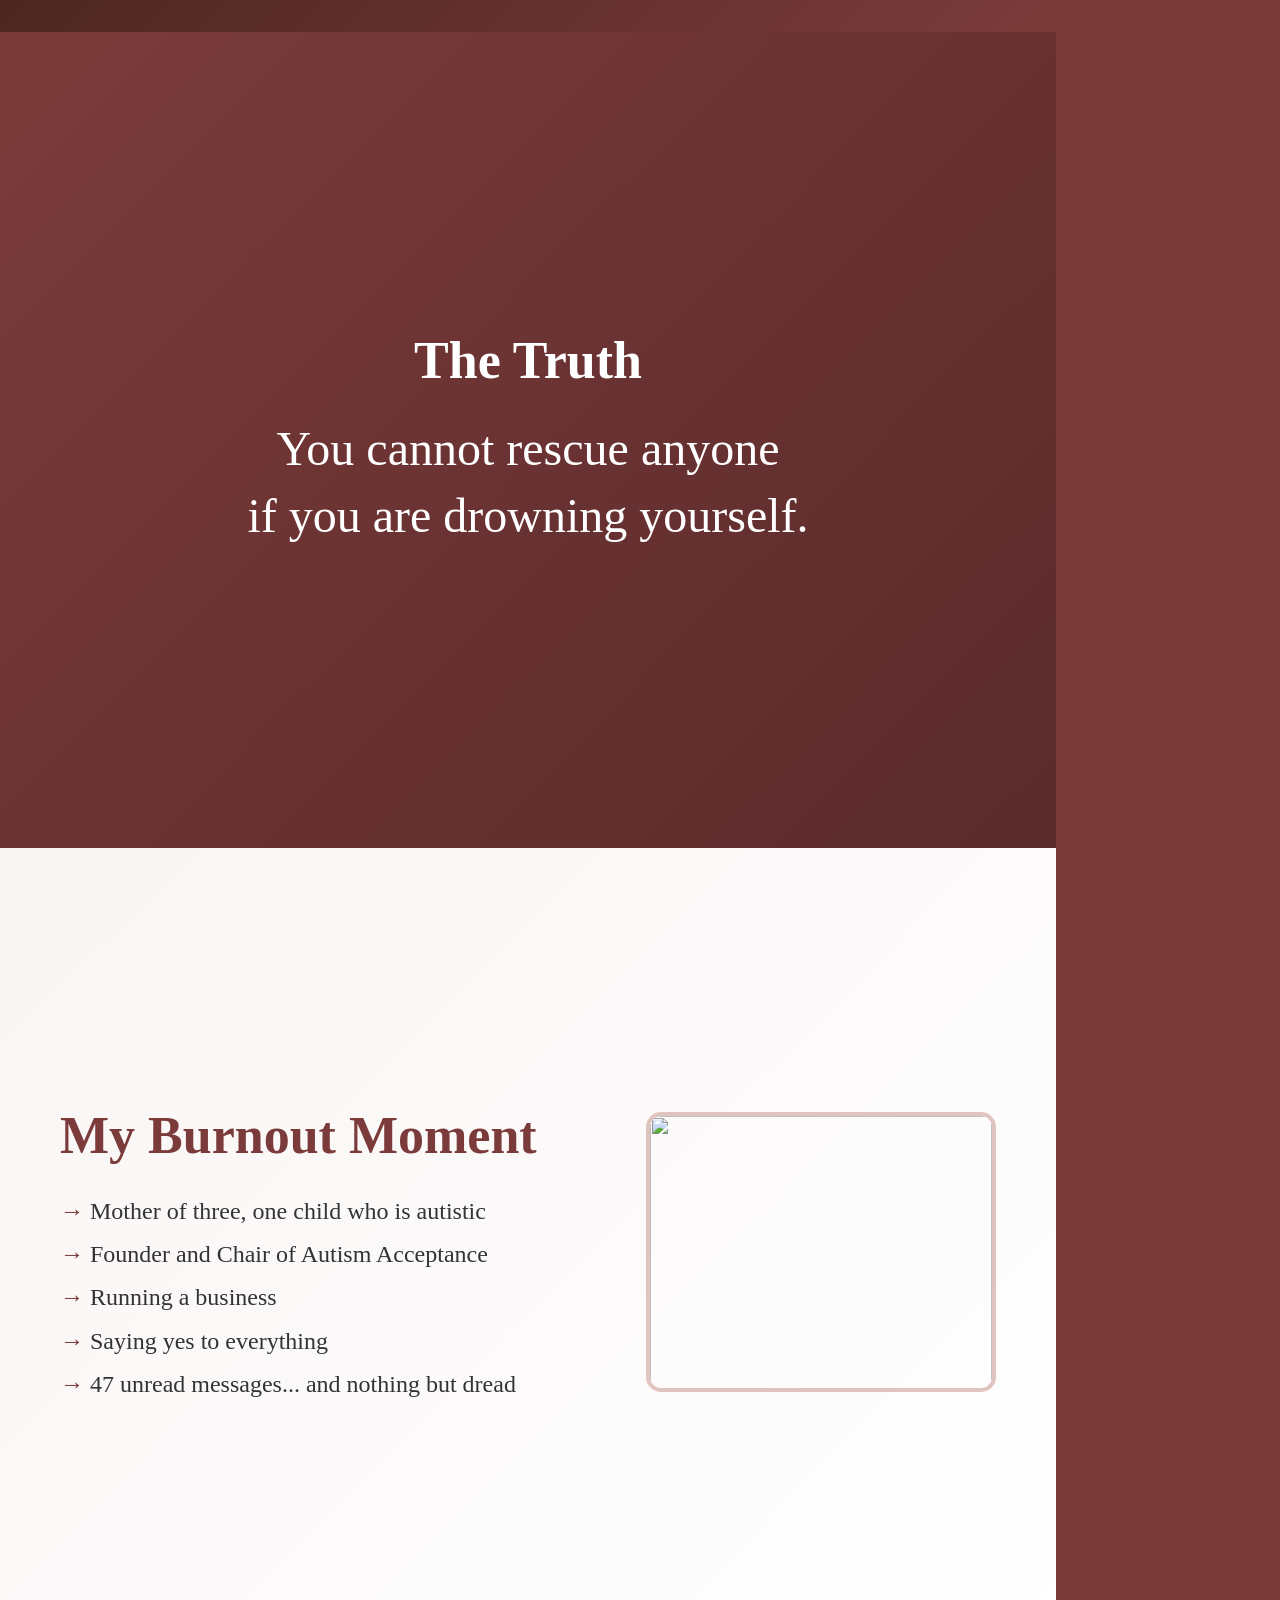
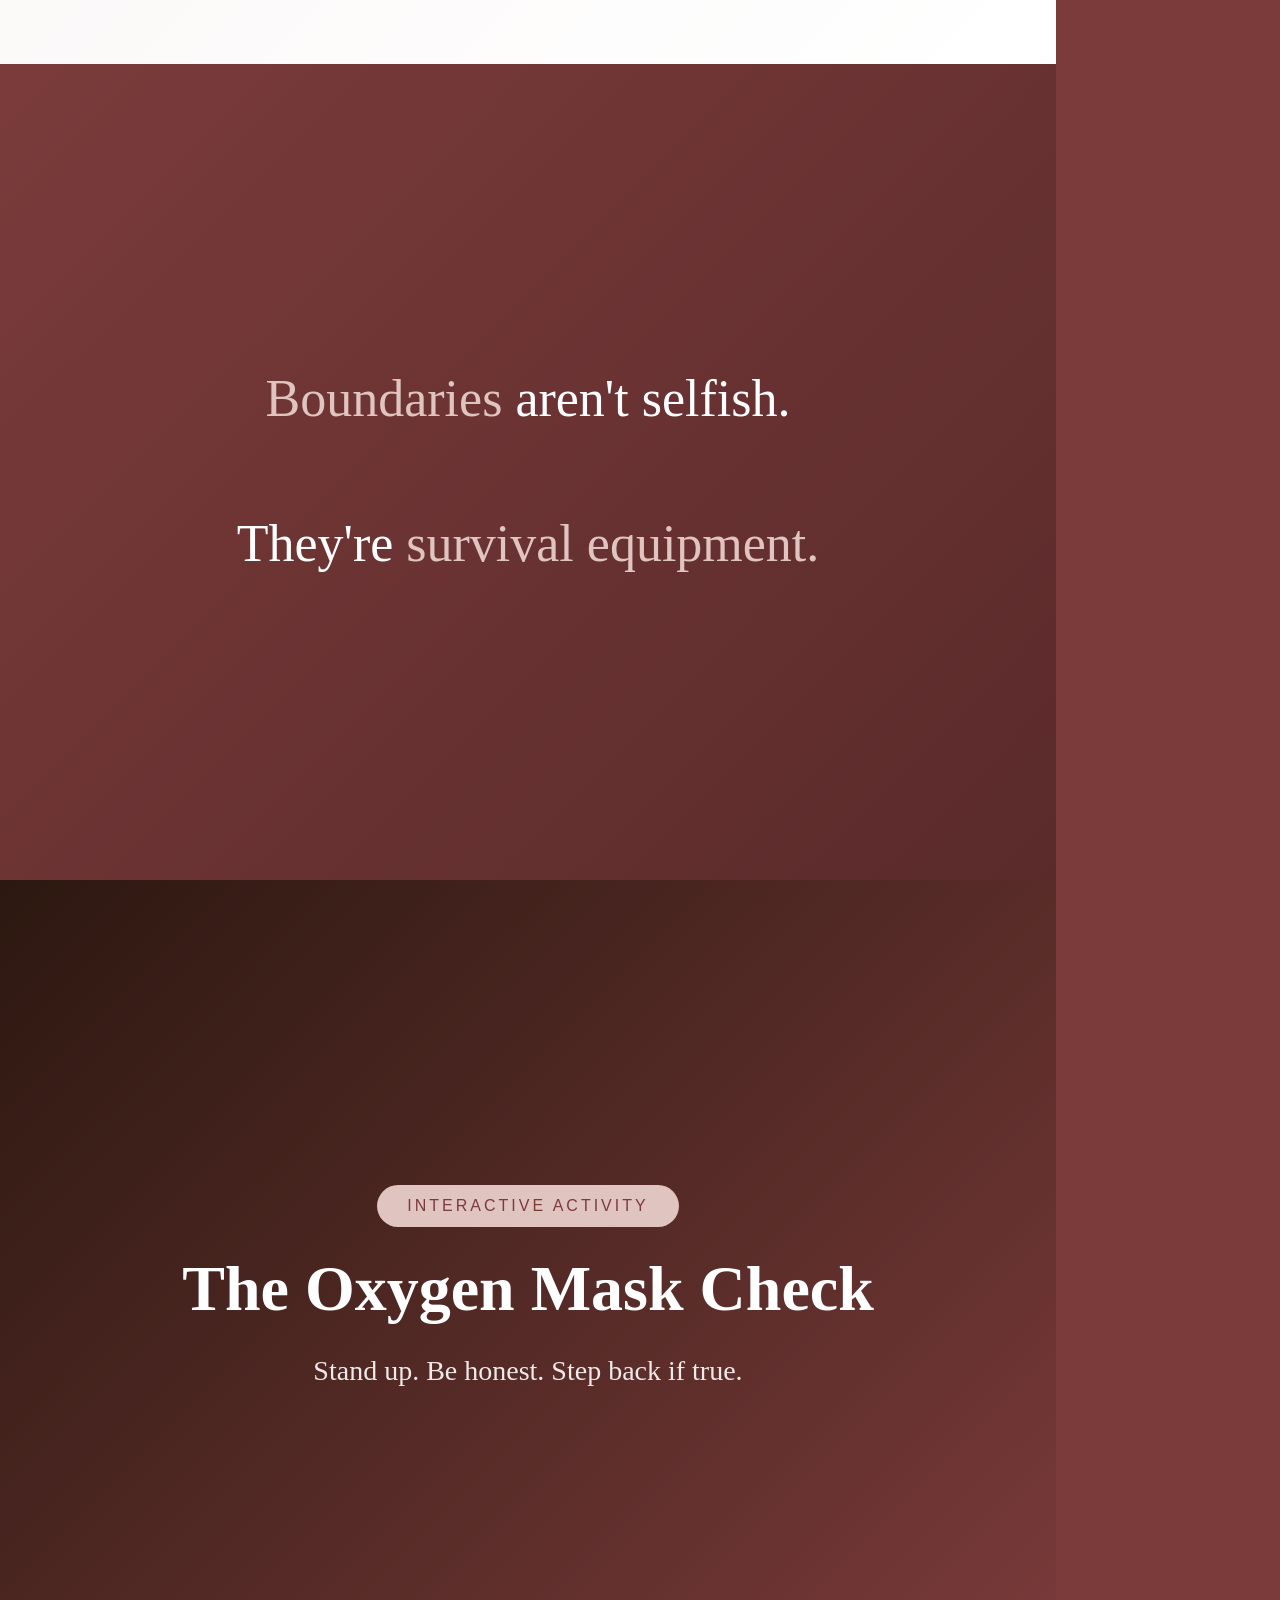
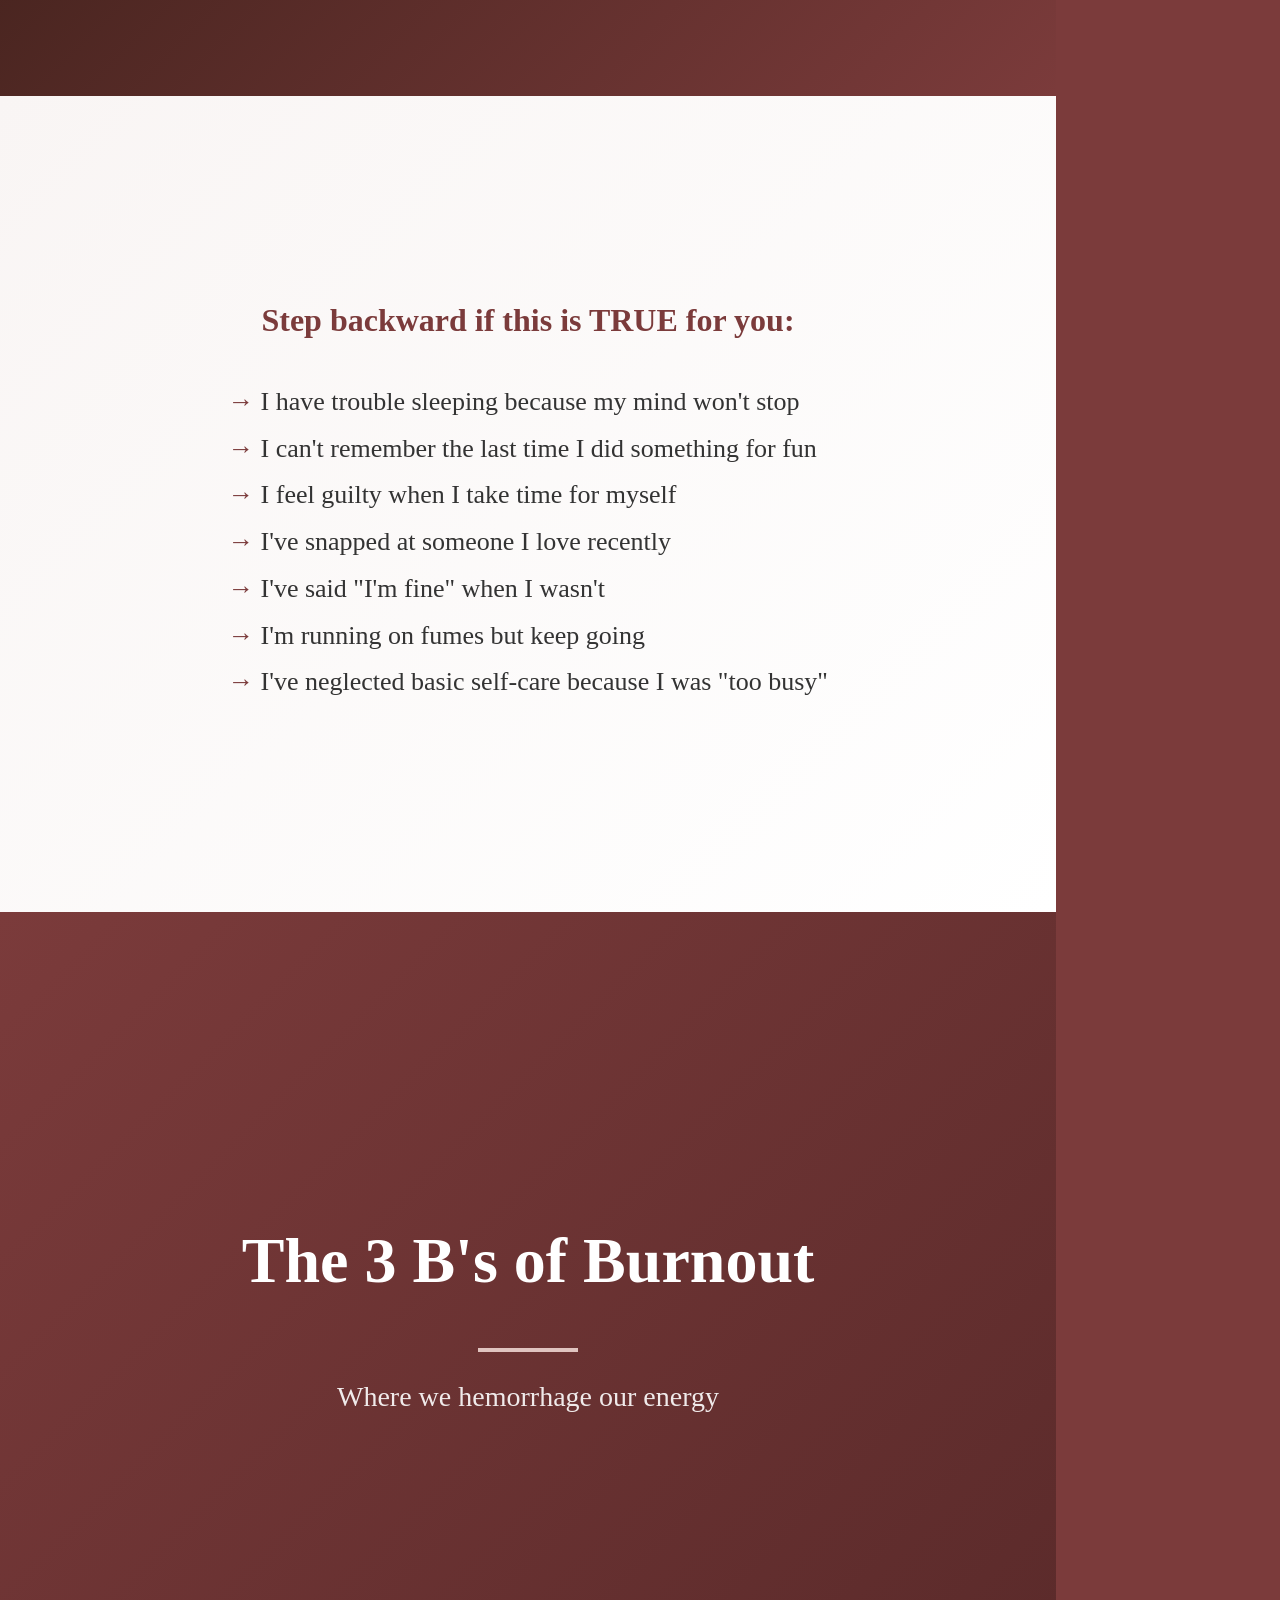
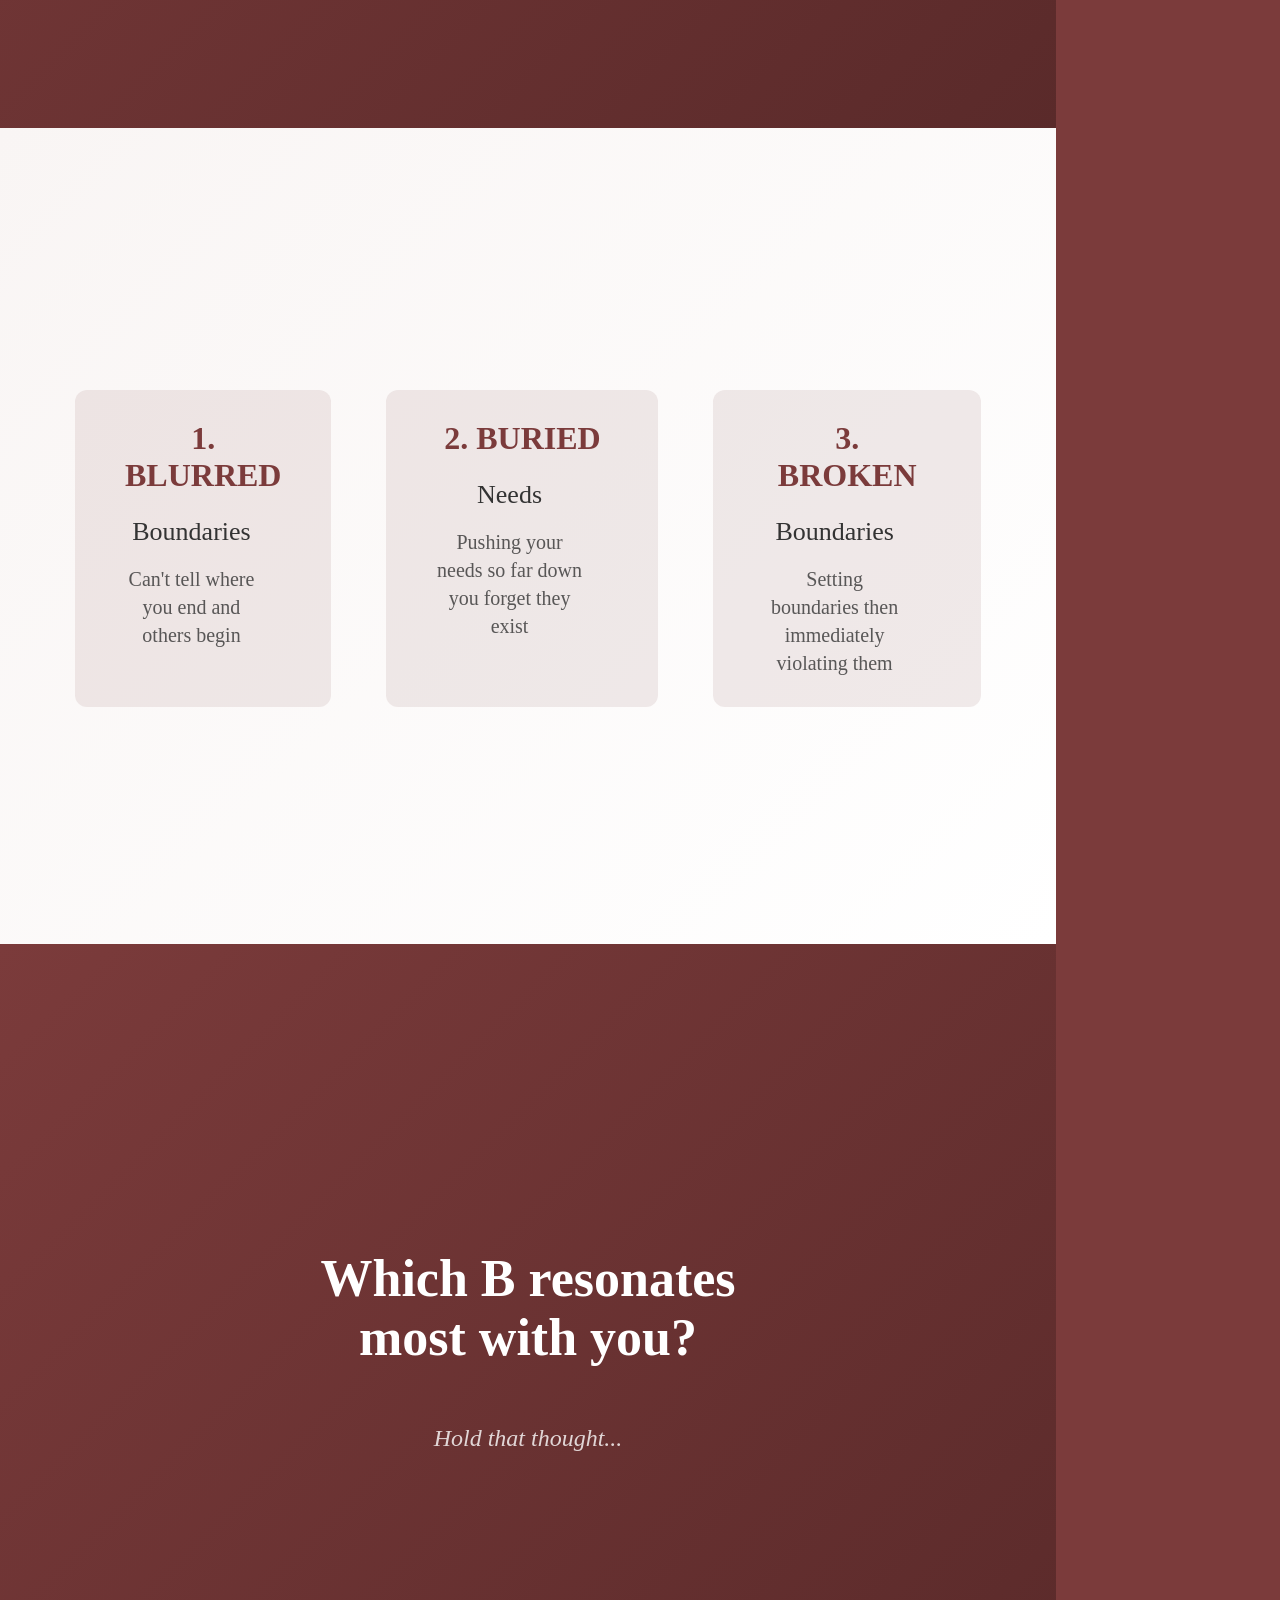
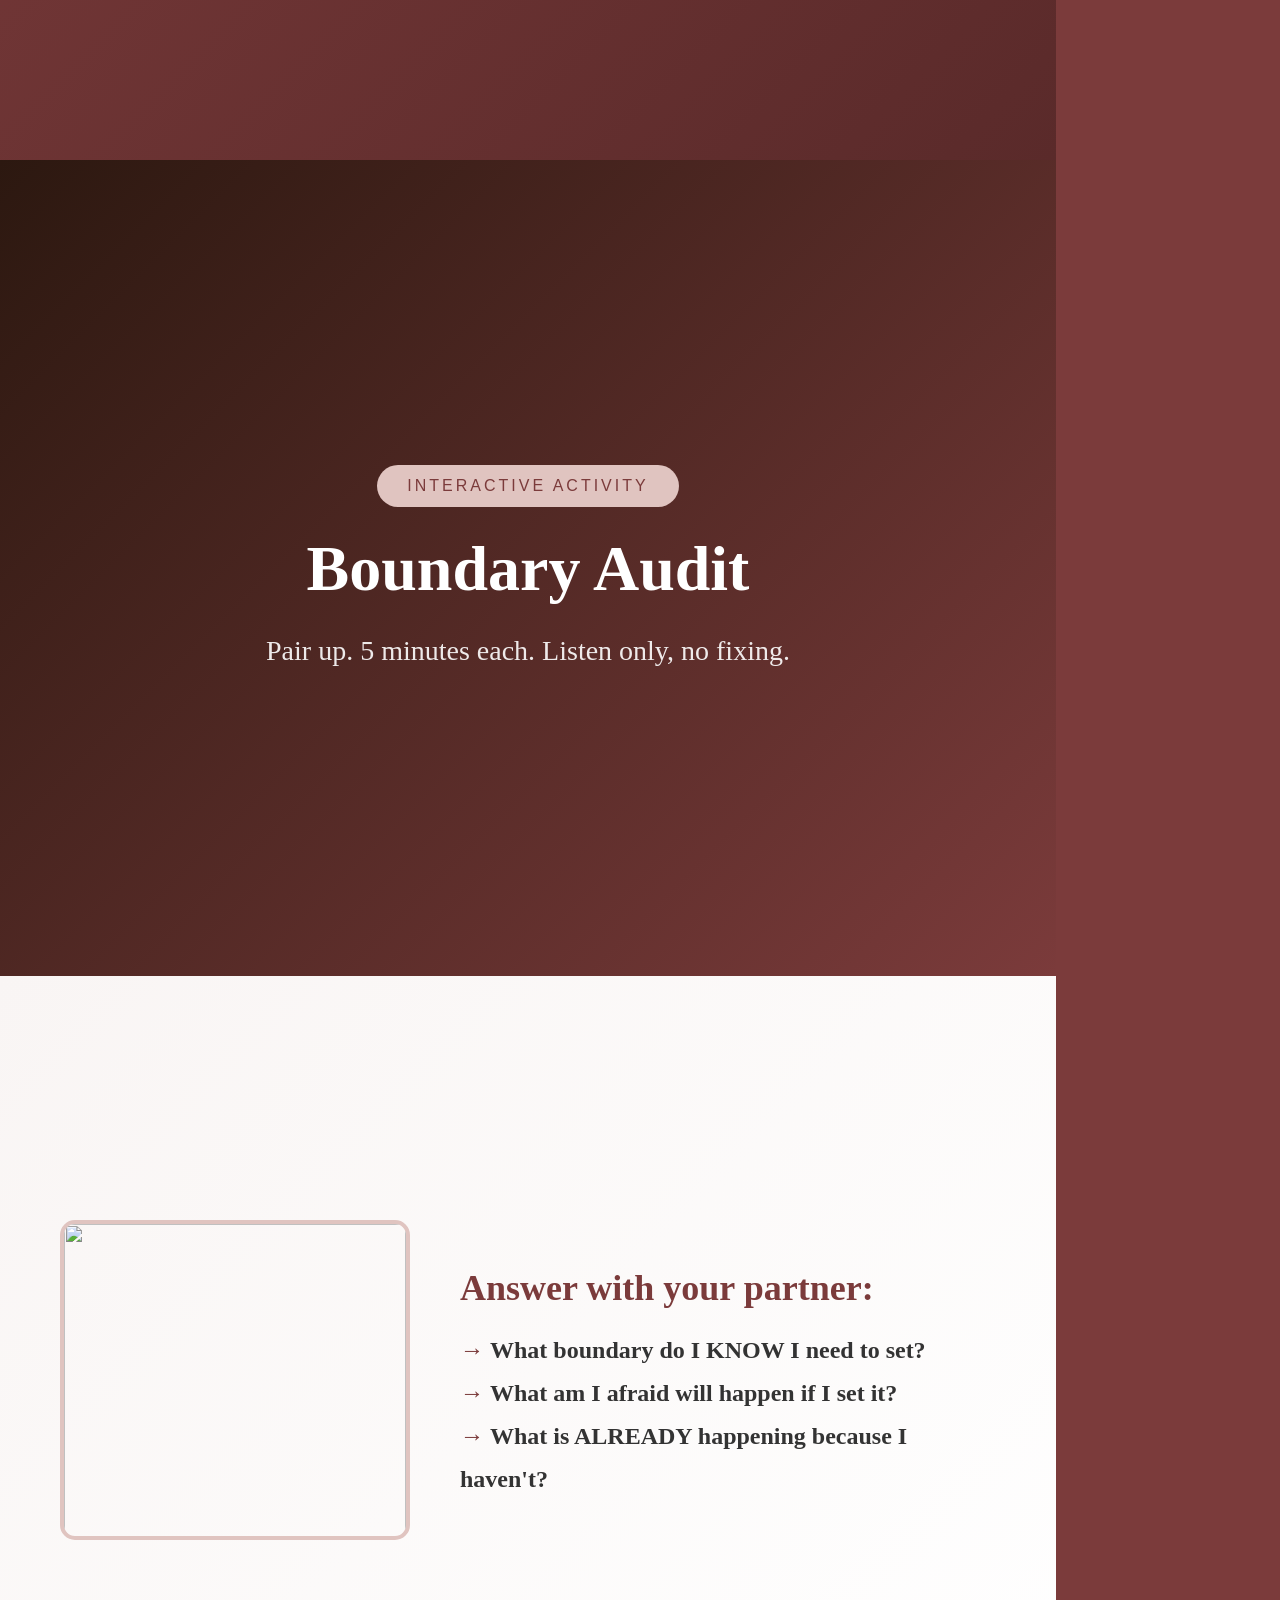
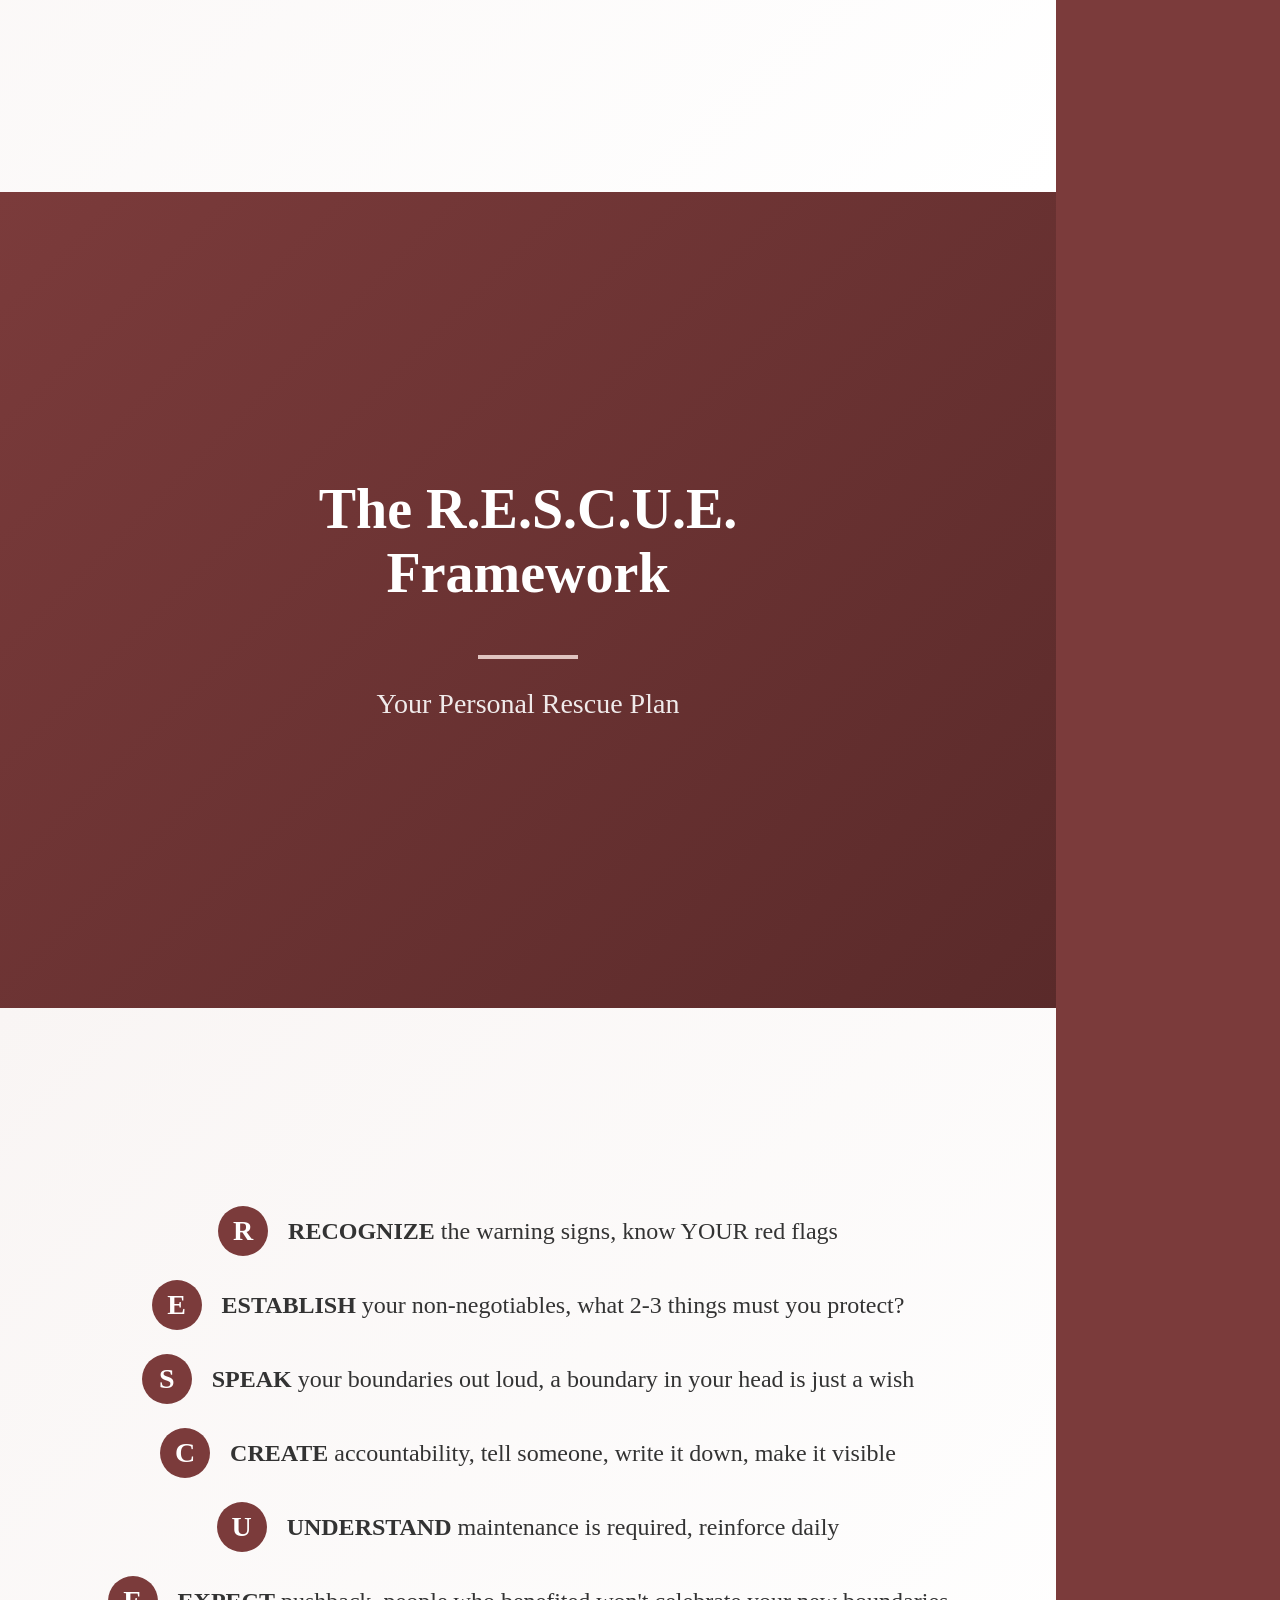
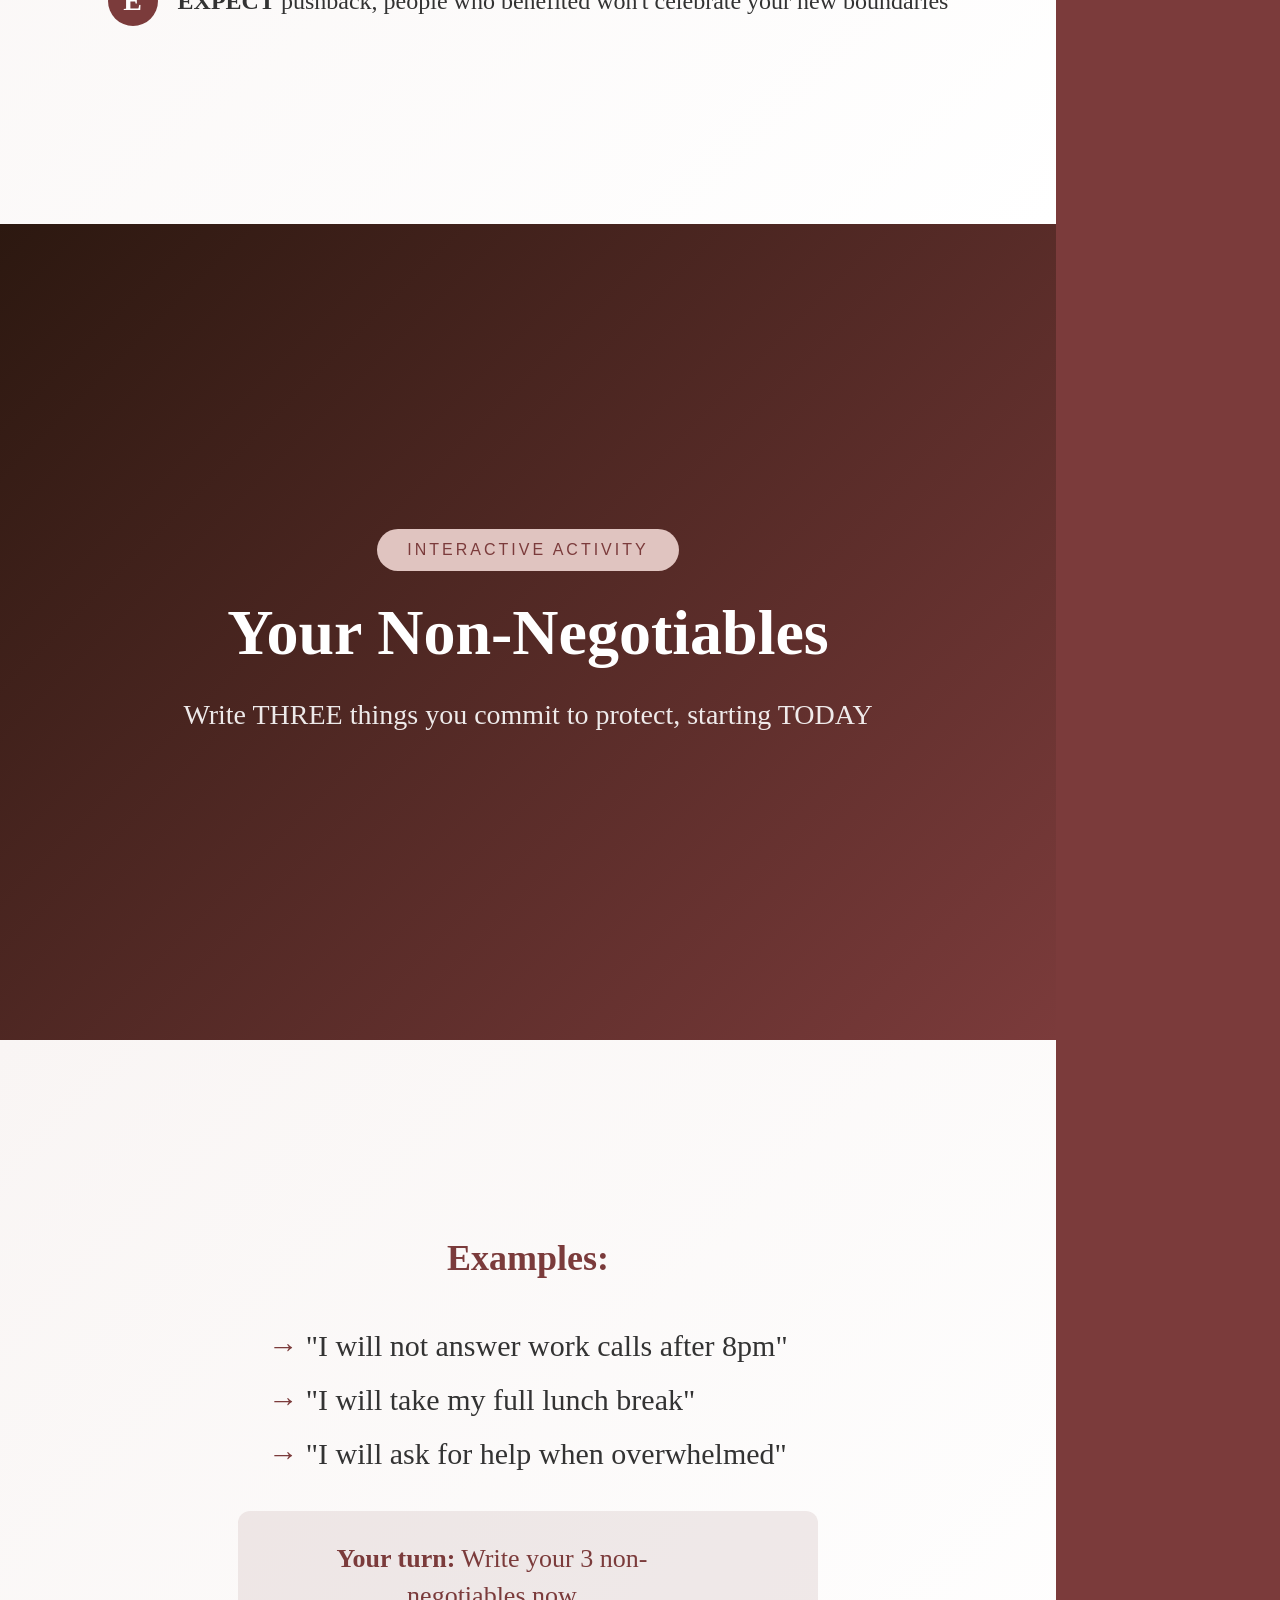
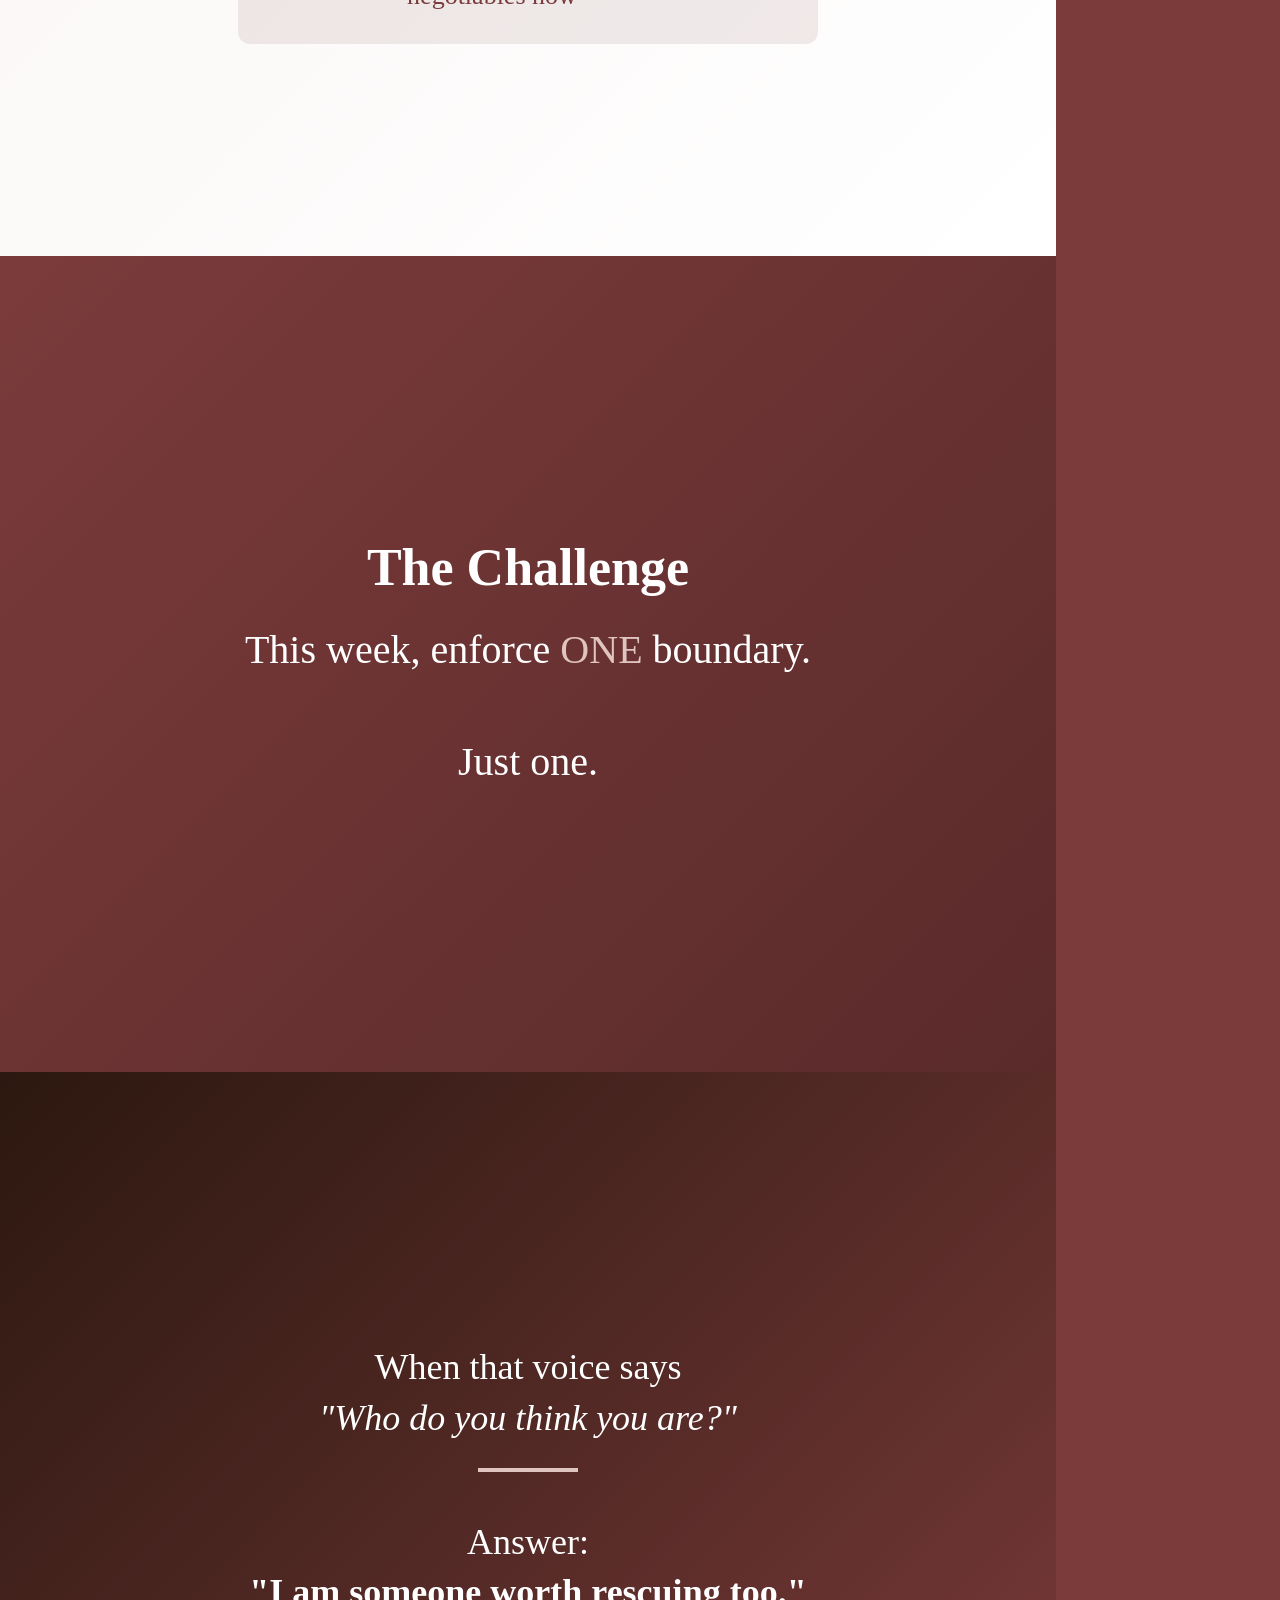
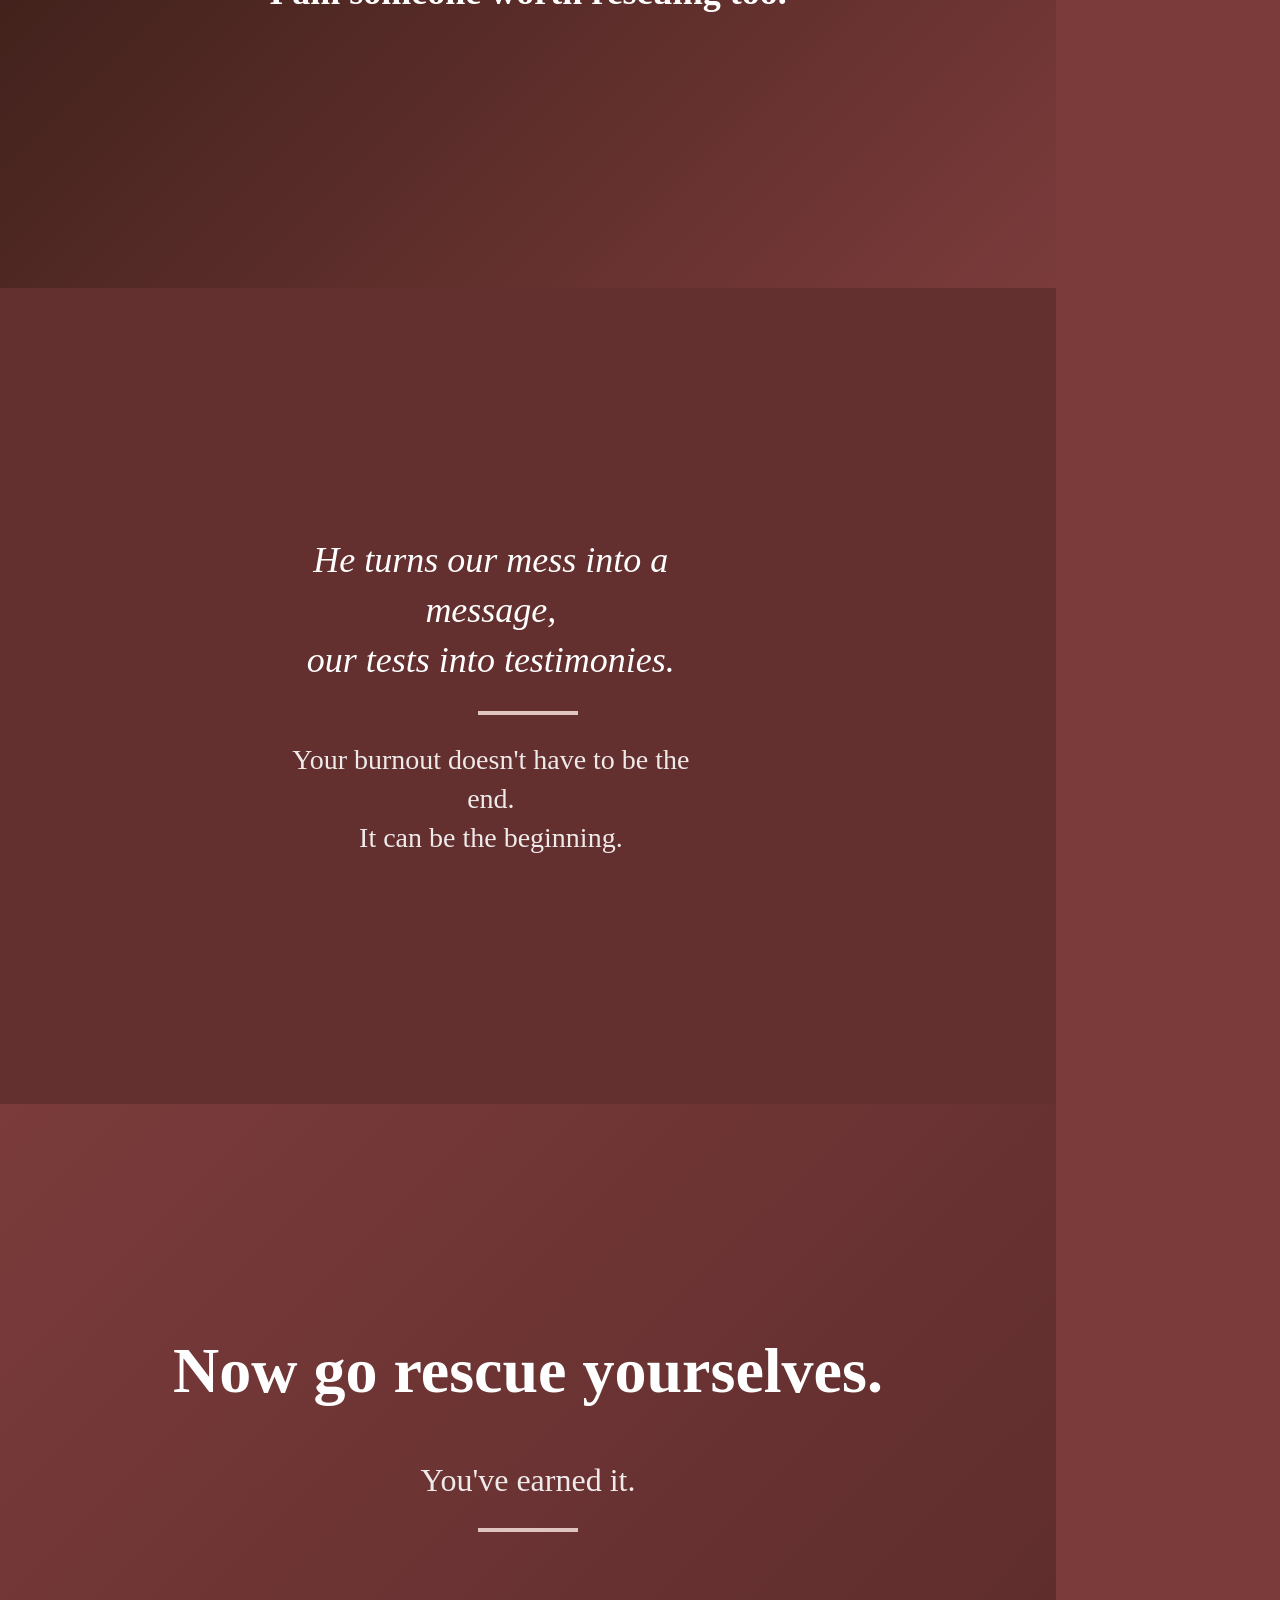
==== commit d5d300a3: "auto-commit for 1db05720-0224-4a66-b91c-94471417cbaf" ====
--- a/slides_local.html
+++ b/slides_local.html
@@ -36,9 +36,9 @@
 .badge { background: #E0C4C0; color: #7B3B3B; padding: 12px 30px; border-radius: 25px; font-size: 16px; text-transform: uppercase; letter-spacing: 3px; margin-bottom: 25px; font-family: Arial, sans-serif; }
 .letter { background: #E0C4C0; color: #7B3B3B; width: 50px; height: 50px; border-radius: 50%; display: inline-flex; align-items: center; justify-content: center; font-weight: bold; font-size: 28px; margin-right: 20px; }
 .s.light .letter { background: #7B3B3B; color: white; }
-.framework { text-align: left; font-size: 26px; margin: 15px 0; display: flex; align-items: center; }
+.framework { text-align: left; font-size: 24px; margin: 12px 0; display: flex; align-items: center; }
 .photo { width: 250px; height: 250px; border-radius: 50%; object-fit: cover; border: 5px solid #E0C4C0; margin: 20px; }
-.photo-rect { width: 100%; max-width: 400px; height: 280px; object-fit: cover; border-radius: 15px; border: 4px solid #E0C4C0; }
+.photo-rect { width: 100%; max-width: 400px; height: 280px; object-fit: cover; object-position: center top; border-radius: 15px; border: 4px solid #E0C4C0; }
 .two-col { display: flex; align-items: center; gap: 50px; width: 100%; }
 .two-col .text { flex: 1; text-align: left; }
 .two-col .img { flex: 0 0 350px; }
@@ -47,45 +47,55 @@
 </head>
 <body>
 
-<div class="s" style="background-image: url('file:///app/img3.jpg'); background-size: cover; background-position: center;">
-<div style="position:absolute;inset:0;background:rgba(123,59,59,0.8);"></div>
-<div style="position:relative;z-index:1;text-align:center;">
-<h1>BOUNDARIES & BURNOUT</h1>
-<p class="subtitle">From Chaos to Clarity</p>
+<!-- SLIDE 1 -->
+<div class="s" style="background-image: url('file:///app/img3.jpg'); background-size: cover; background-position: center; position: relative;">
+<div style="position:absolute;inset:0;background:rgba(90,42,42,0.65);"></div>
+<div style="position:relative;z-index:1;text-align:center;display:flex;flex-direction:column;align-items:center;justify-content:center;">
+<h1 style="margin-bottom:15px;">BOUNDARIES & BURNOUT</h1>
+<p class="subtitle" style="margin:0;">From Chaos to Clarity</p>
 <div class="divider"></div>
-<p class="tagline">"He turns our mess into a message, our tests into testimonies"</p>
-<p style="margin-top:40px;font-size:24px;">Chelsea Flynn</p>
-</div>
-</div>
-
-<div class="s alt"><p style="font-size:42px; font-style:italic;">"Raise your hand if you've ever been on a rescue mission where someone didn't follow protocol..."</p></div>
-
+<p style="font-style:italic;font-size:26px;margin:0;">He turns our mess into a message, our tests into testimonies</p>
+<p style="margin-top:50px;font-size:28px;font-weight:bold;">Chelsea Flynn</p>
+<p style="font-size:22px;margin-top:10px;">Catholic Speaker & Life Transformation Coach</p>
+<p style="font-size:20px;margin-top:8px;">www.chelseaflynn.com</p>
+</div>
+</div>
+
+<!-- SLIDE 2 -->
+<div class="s alt"><p style="font-size:42px; font-style:italic;">Raise your hand if you've ever been on a rescue mission where someone didn't follow protocol... or where something didn't go to plan.</p></div>
+
+<!-- SLIDE 3 -->
 <div class="s">
 <h2>The Truth</h2>
 <p style="font-size:48px;">You cannot rescue anyone<br>if you are drowning yourself.</p>
 </div>
 
+<!-- SLIDE 4 -->
 <div class="s light">
 <div class="two-col">
 <div class="text">
 <h2 style="color:#7B3B3B;">My Burnout Moment</h2>
-<ul style="font-size:26px;">
-<li>Mother of three (including child with autism)</li>
+<ul style="font-size:24px;">
+<li>Mother of three, one child who is autistic</li>
+<li>Founder and Chair of Autism Acceptance</li>
 <li>Running a business</li>
 <li>Saying yes to everything</li>
 <li>47 unread messages... and nothing but dread</li>
 </ul>
 </div>
 <div class="img">
-<img src="file:///app/img4.jpg" class="photo-rect">
-</div>
-</div>
-</div>
-
+<img src="file:///app/img4.jpg" class="photo-rect" style="object-position: center 20%;">
+</div>
+</div>
+</div>
+
+<!-- SLIDE 5 -->
 <div class="s"><p style="font-size:52px;"><span style="color:#E0C4C0;">Boundaries</span> aren't selfish.<br><br>They're <span style="color:#E0C4C0;">survival equipment.</span></p></div>
 
+<!-- SLIDE 6 -->
 <div class="s alt"><div class="badge">Interactive Activity</div><h1>The Oxygen Mask Check</h1><p class="subtitle">Stand up. Be honest. Step back if true.</p></div>
 
+<!-- SLIDE 7 -->
 <div class="s light">
 <h3 style="color:#7B3B3B;font-size:32px;">Step backward if this is TRUE for you:</h3>
 <ul style="font-size:26px;margin-top:20px;">
@@ -99,8 +109,10 @@
 </ul>
 </div>
 
+<!-- SLIDE 8 -->
 <div class="s"><h1>The 3 B's of Burnout</h1><div class="divider"></div><p class="subtitle">Where we hemorrhage our energy</p></div>
 
+<!-- SLIDE 9 -->
 <div class="s light">
 <div class="cols">
 <div class="box">
@@ -121,10 +133,13 @@
 </div>
 </div>
 
+<!-- SLIDE 10 -->
 <div class="s"><h2>Which B resonates<br>most with you?</h2><p class="tagline">Hold that thought...</p></div>
 
-<div class="s alt"><div class="badge">Interactive Activity</div><h1>Boundary Audit</h1><p class="subtitle">Pair up. 5 minutes each. Listen only—no fixing.</p></div>
-
+<!-- SLIDE 11 -->
+<div class="s alt"><div class="badge">Interactive Activity</div><h1>Boundary Audit</h1><p class="subtitle">Pair up. 5 minutes each. Listen only, no fixing.</p></div>
+
+<!-- SLIDE 12 -->
 <div class="s light">
 <div class="two-col">
 <div class="img">
@@ -141,22 +156,23 @@
 </div>
 </div>
 
+<!-- SLIDE 13 -->
 <div class="s"><h1 style="font-size:56px;">The R.E.S.C.U.E.<br>Framework</h1><div class="divider"></div><p class="subtitle">Your Personal Rescue Plan</p></div>
 
-<div class="s light">
-<div class="framework"><span class="letter">R</span><div><strong>RECOGNIZE</strong> the warning signs<br><span style="opacity:0.7;font-size:22px;">Know YOUR red flags</span></div></div>
-<div class="framework"><span class="letter">E</span><div><strong>ESTABLISH</strong> your non-negotiables<br><span style="opacity:0.7;font-size:22px;">What 2-3 things must you protect?</span></div></div>
-<div class="framework"><span class="letter">S</span><div><strong>SPEAK</strong> your boundaries out loud<br><span style="opacity:0.7;font-size:22px;">A boundary in your head is just a wish</span></div></div>
-</div>
-
-<div class="s light">
-<div class="framework"><span class="letter">C</span><div><strong>CREATE</strong> accountability<br><span style="opacity:0.7;font-size:22px;">Tell someone. Write it down. Make it visible.</span></div></div>
-<div class="framework"><span class="letter">U</span><div><strong>UNDERSTAND</strong> maintenance is required<br><span style="opacity:0.7;font-size:22px;">Reinforce daily</span></div></div>
-<div class="framework"><span class="letter">E</span><div><strong>EXPECT</strong> pushback<br><span style="opacity:0.7;font-size:22px;">People who benefited won't celebrate your new boundaries</span></div></div>
-</div>
-
-<div class="s alt"><div class="badge">Interactive Activity</div><h1>Your Non-Negotiables</h1><p class="subtitle">Write THREE things you commit to protect—starting TODAY</p></div>
-
+<!-- SLIDE 14 - ALL RESCUE LETTERS -->
+<div class="s light">
+<div class="framework"><span class="letter">R</span><div><strong>RECOGNIZE</strong> the warning signs, know YOUR red flags</div></div>
+<div class="framework"><span class="letter">E</span><div><strong>ESTABLISH</strong> your non-negotiables, what 2-3 things must you protect?</div></div>
+<div class="framework"><span class="letter">S</span><div><strong>SPEAK</strong> your boundaries out loud, a boundary in your head is just a wish</div></div>
+<div class="framework"><span class="letter">C</span><div><strong>CREATE</strong> accountability, tell someone, write it down, make it visible</div></div>
+<div class="framework"><span class="letter">U</span><div><strong>UNDERSTAND</strong> maintenance is required, reinforce daily</div></div>
+<div class="framework"><span class="letter">E</span><div><strong>EXPECT</strong> pushback, people who benefited won't celebrate your new boundaries</div></div>
+</div>
+
+<!-- SLIDE 15 -->
+<div class="s alt"><div class="badge">Interactive Activity</div><h1>Your Non-Negotiables</h1><p class="subtitle">Write THREE things you commit to protect, starting TODAY</p></div>
+
+<!-- SLIDE 16 -->
 <div class="s light">
 <h3 style="color:#7B3B3B;font-size:36px;">Examples:</h3>
 <ul style="font-size:30px;margin-top:20px;">
@@ -169,25 +185,30 @@
 </div>
 </div>
 
+<!-- SLIDE 17 -->
 <div class="s"><h2>The Challenge</h2><p style="font-size:40px;">This week, enforce <span style="color:#E0C4C0;">ONE</span> boundary.<br><br>Just one.</p></div>
 
+<!-- SLIDE 18 -->
 <div class="s alt">
 <p style="font-size:36px;">When that voice says<br><em>"Who do you think you are?"</em></p>
 <div class="divider"></div>
 <p style="font-size:36px;margin-top:20px;">Answer:<br><strong>"I am someone worth rescuing too."</strong></p>
 </div>
 
-<div class="s" style="background-image: url('file:///app/img2.jpg'); background-size: cover; background-position: center;">
-<div style="position:absolute;inset:0;background:rgba(123,59,59,0.8);"></div>
+<!-- SLIDE 19 -->
+<div class="s" style="background-image: url('file:///app/img2.jpg'); background-size: cover; background-position: center; position: relative;">
+<div style="position:absolute;inset:0;background:rgba(90,42,42,0.7);"></div>
 <div style="position:relative;z-index:1;">
-<p style="font-size:36px;font-style:italic;">"He turns our mess into a message,<br>our tests into testimonies."</p>
+<p style="font-size:36px;font-style:italic;">He turns our mess into a message,<br>our tests into testimonies.</p>
 <div class="divider"></div>
 <p class="subtitle">Your burnout doesn't have to be the end.<br>It can be the beginning.</p>
 </div>
 </div>
 
+<!-- SLIDE 20 -->
 <div class="s"><h1>Now go rescue yourselves.</h1><p class="subtitle" style="margin-top:25px;font-size:32px;">You've earned it.</p><div class="divider"></div><p style="margin-top:40px;font-size:22px;"><strong>Chelsea Flynn</strong><br>Catholic Speaker & Life Transformation Coach<br>www.chelseaflynn.com</p></div>
 
+<!-- SLIDE 21 -->
 <div class="s light">
 <h2 style="color:#7B3B3B;">Let's Connect</h2>
 <div class="divider" style="background:#7B3B3B;"></div>
@@ -198,7 +219,7 @@
 <strong>Email:</strong> transform@chelseaflynncoaching.com<br><br>
 <strong>Book a Discovery Call:</strong><br>calendly.com/chelseaflynncoaching
 </p>
-<p class="tagline" style="color:#7B3B3B;margin-top:30px;">"He turns our mess into a message,<br>our tests into testimonies"</p>
+<p class="tagline" style="color:#7B3B3B;margin-top:30px;">He turns our mess into a message,<br>our tests into testimonies</p>
 </div>
 <div class="img">
 <img src="file:///app/img4.jpg" class="photo">
